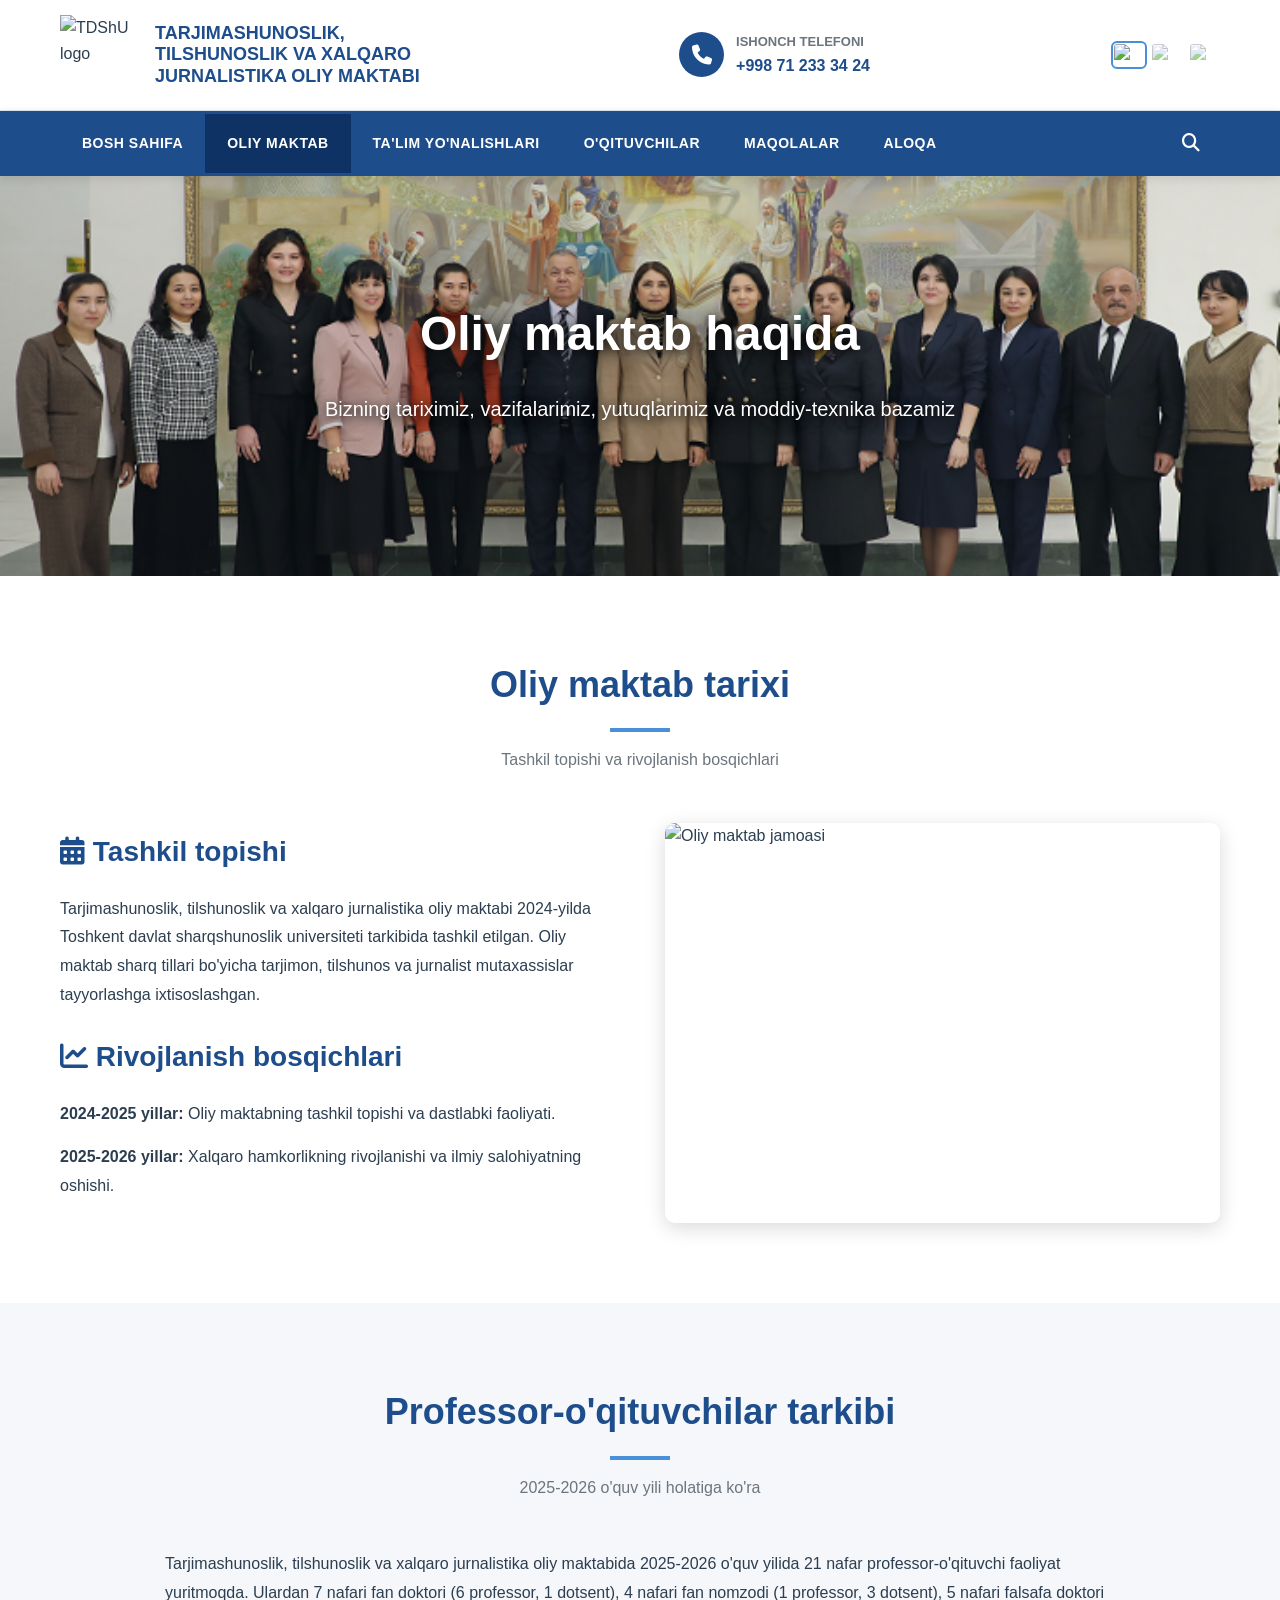
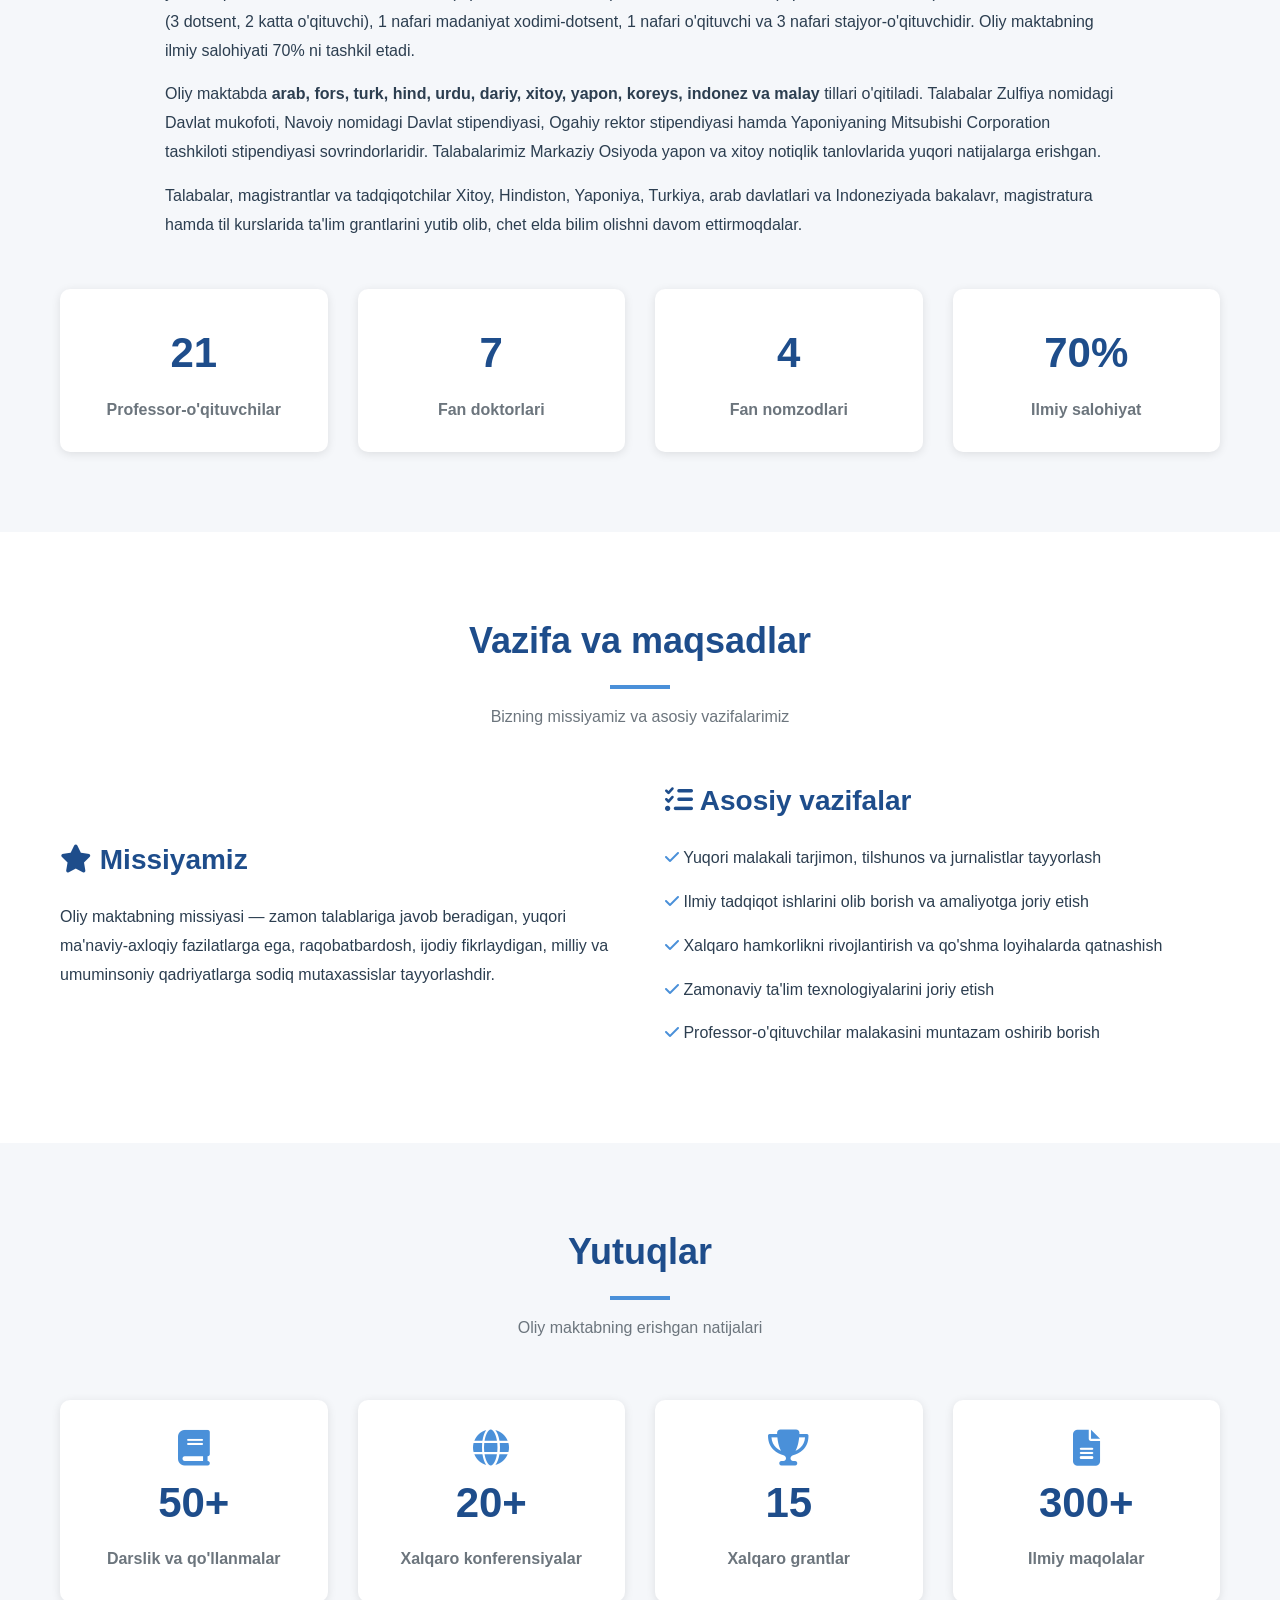
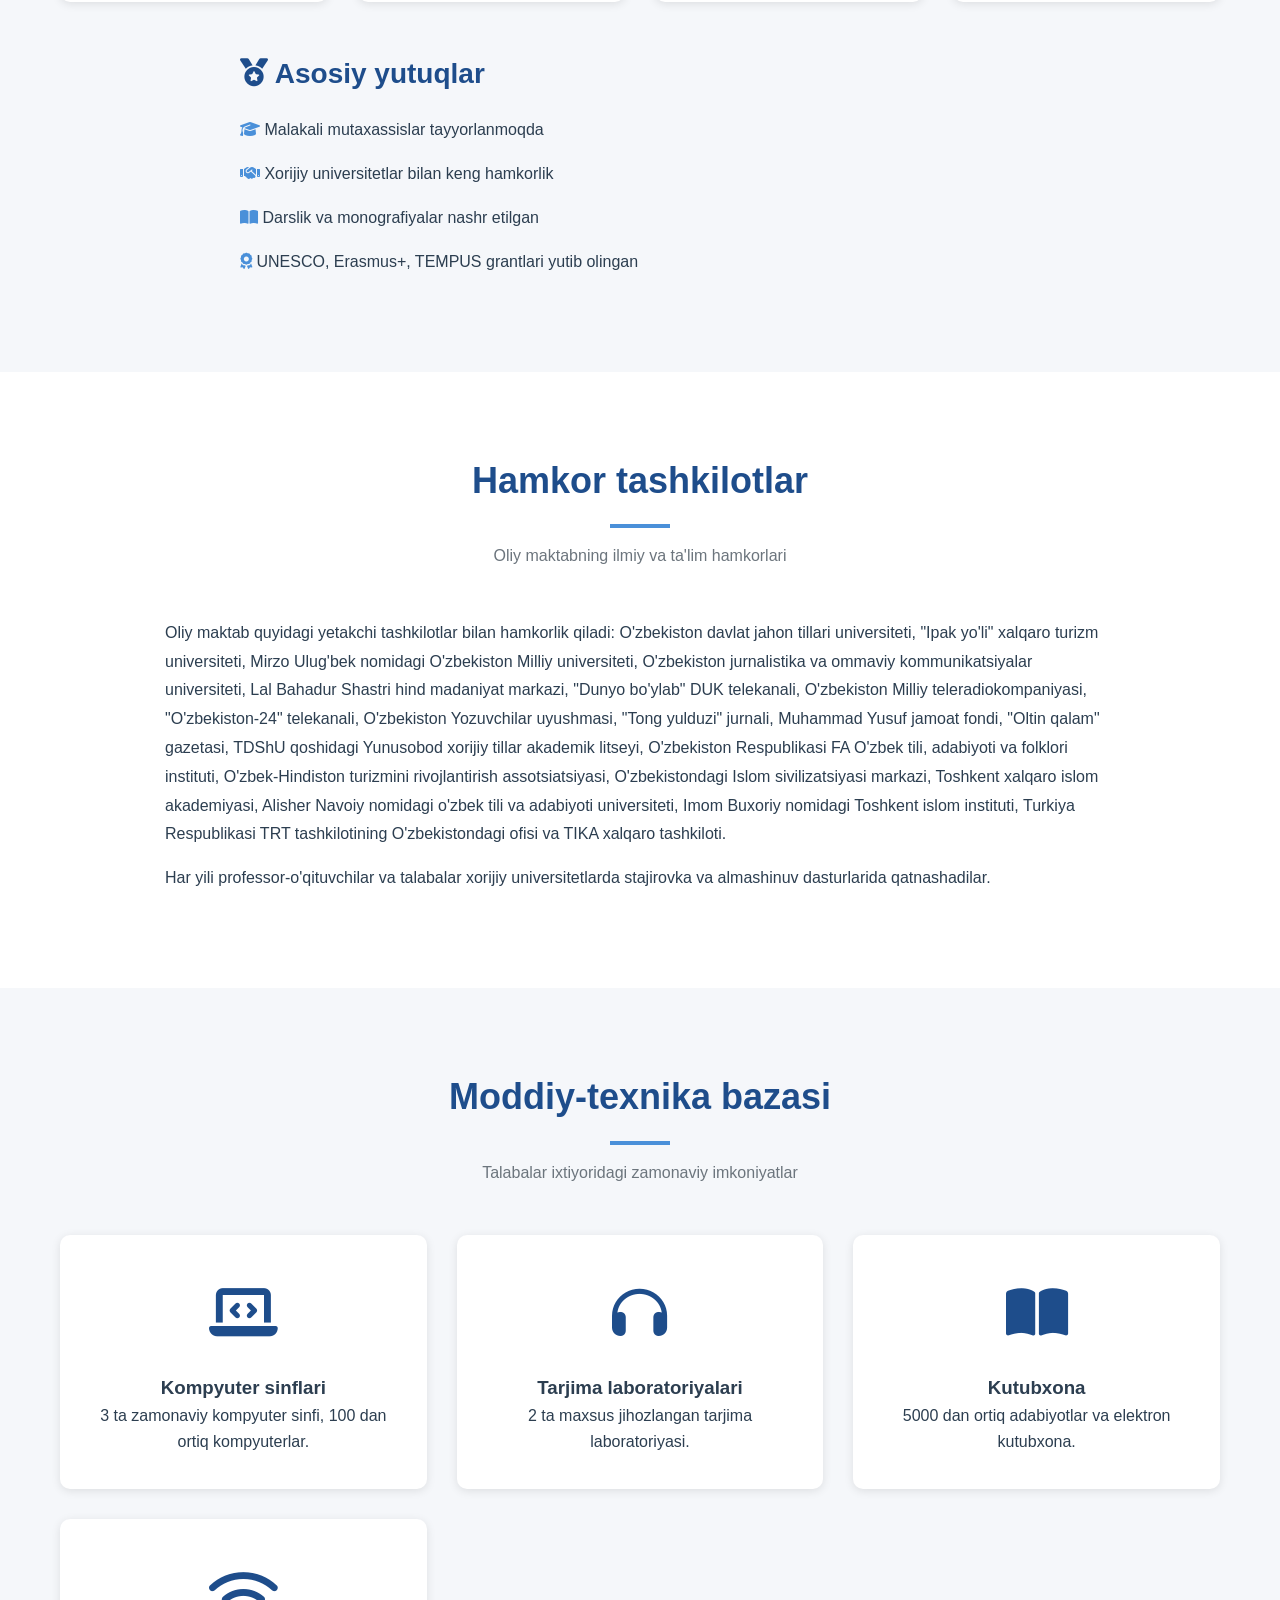
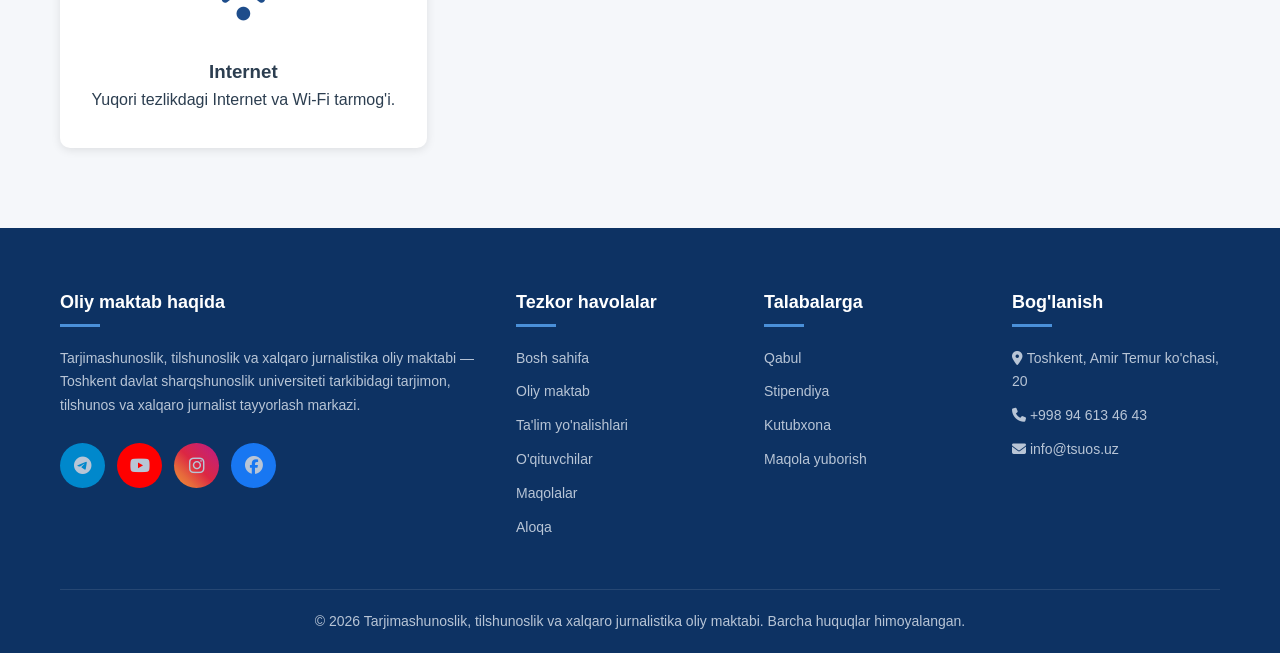
==== about.html @ 2df1a863 "txt.png" ====
<!DOCTYPE html>
<html lang="uz">
<head>
    <meta charset="UTF-8">
    <meta name="viewport" content="width=device-width, initial-scale=1.0">
    <title>Oliy maktab haqida - TDShU</title>
    <link rel="stylesheet" href="css/style.css">
    <link rel="stylesheet" href="https://cdnjs.cloudflare.com/ajax/libs/font-awesome/6.4.0/css/all.min.css">
</head>
<body>

    <!-- TOP BAR -->
    <div class="top-bar">
        <div class="container top-bar-content">
            <div class="logo-section">
                <img src="https://tsuos.uz/wp-content/uploads/2025/04/TDSHU-Recovered-5p.png" alt="TDShU logo" style="width: 80px; height: 80px; object-fit: contain;">
                <div class="logo-text">
                    Tarjimashunoslik, tilshunoslik va xalqaro jurnalistika oliy maktabi
                </div>
            </div>
            <div class="contact-info">
                <div class="phone-icon"><i class="fas fa-phone"></i></div>
                <div class="phone-details">
                    <h4>ISHONCH TELEFONI</h4>
                    <p>+998 71 233 34 24</p>
                </div>
            </div>
            <div class="language-flags">
                <img src="https://flagcdn.com/w40/uz.png" alt="O'zbek" class="flag">
                <img src="https://flagcdn.com/w40/ru.png" alt="Русский" class="flag">
                <img src="https://flagcdn.com/w40/gb.png" alt="English" class="flag">
            </div>
        </div>
    </div>

    <!-- NAVIGATION -->
    <nav class="main-nav">
        <div class="container nav-container">
            <ul class="nav-menu">
                <li><a href="index.html">BOSH SAHIFA</a></li>
                <li><a href="about.html" class="active">OLIY MAKTAB</a></li>
                <li><a href="faculties.html">TA'LIM YO'NALISHLARI</a></li>
                <li><a href="teachers.html">O'QITUVCHILAR</a></li>
                <li><a href="articles.html">MAQOLALAR</a></li>
                <li><a href="contact.html">ALOQA</a></li>
            </ul>
            <div class="search-icon"><i class="fas fa-search"></i></div>
        </div>
    </nav>

    <!-- PAGE HEADER -->
    <section class="hero" style="height: 400px;">
        <div class="hero-slide" style="background-image: url('images/background.jpg');">
            <div class="hero-content">
                <h1>Oliy maktab haqida</h1>
                <p>Bizning tariximiz, vazifalarimiz, yutuqlarimiz va moddiy-texnika bazamiz</p>
            </div>
        </div>
    </section>

    <!-- HISTORY -->
    <section class="section">
        <div class="container">
            <div class="section-title">
                <h2>Oliy maktab tarixi</h2>
                <p>Tashkil topishi va rivojlanish bosqichlari</p>
            </div>

            <div class="about-grid">
                <div class="about-text">
                    <h3><i class="fas fa-calendar-alt"></i> Tashkil topishi</h3>
                    <p>
                        Tarjimashunoslik, tilshunoslik va xalqaro jurnalistika oliy maktabi
                        2024-yilda Toshkent davlat sharqshunoslik universiteti tarkibida
                        tashkil etilgan. Oliy maktab sharq tillari bo'yicha tarjimon,
                        tilshunos va jurnalist mutaxassislar tayyorlashga ixtisoslashgan.
                    </p>
                    <h3 style="margin-top: 25px;"><i class="fas fa-chart-line"></i> Rivojlanish bosqichlari</h3>
                    <p><strong>2024-2025 yillar:</strong> Oliy maktabning tashkil topishi va dastlabki faoliyati.</p>
                    <p><strong>2025-2026 yillar:</strong> Xalqaro hamkorlikning rivojlanishi va ilmiy salohiyatning oshishi.</p>
                </div>
                <div class="about-image">
                    <img src="images/teachers/2Y4A9756.JPG" alt="Oliy maktab jamoasi">
                </div>
            </div>
        </div>
    </section>

    <!-- TEACHING STAFF INFO -->
    <section class="section about">
        <div class="container">
            <div class="section-title">
                <h2>Professor-o'qituvchilar tarkibi</h2>
                <p>2025-2026 o'quv yili holatiga ko'ra</p>
            </div>

            <div class="about-text" style="max-width: 950px; margin: 0 auto;">
                <p>
                    Tarjimashunoslik, tilshunoslik va xalqaro jurnalistika oliy maktabida
                    2025-2026 o'quv yilida 21 nafar professor-o'qituvchi faoliyat yuritmoqda.
                    Ulardan 7 nafari fan doktori (6 professor, 1 dotsent), 4 nafari fan
                    nomzodi (1 professor, 3 dotsent), 5 nafari falsafa doktori (3 dotsent,
                    2 katta o'qituvchi), 1 nafari madaniyat xodimi-dotsent, 1 nafari
                    o'qituvchi va 3 nafari stajyor-o'qituvchidir. Oliy maktabning ilmiy
                    salohiyati 70% ni tashkil etadi.
                </p>
                <p>
                    Oliy maktabda <strong>arab, fors, turk, hind, urdu, dariy, xitoy, yapon,
                    koreys, indonez va malay</strong> tillari o'qitiladi. Talabalar Zulfiya
                    nomidagi Davlat mukofoti, Navoiy nomidagi Davlat stipendiyasi, Ogahiy
                    rektor stipendiyasi hamda Yaponiyaning Mitsubishi Corporation tashkiloti
                    stipendiyasi sovrindorlaridir. Talabalarimiz Markaziy Osiyoda yapon va
                    xitoy notiqlik tanlovlarida yuqori natijalarga erishgan.
                </p>
                <p>
                    Talabalar, magistrantlar va tadqiqotchilar Xitoy, Hindiston, Yaponiya,
                    Turkiya, arab davlatlari va Indoneziyada bakalavr, magistratura hamda til
                    kurslarida ta'lim grantlarini yutib olib, chet elda bilim olishni davom
                    ettirmoqdalar.
                </p>
            </div>

            <div class="stats" style="margin-top: 50px;">
                <div class="stat-card">
                    <h3>21</h3>
                    <p>Professor-o'qituvchilar</p>
                </div>
                <div class="stat-card">
                    <h3>7</h3>
                    <p>Fan doktorlari</p>
                </div>
                <div class="stat-card">
                    <h3>4</h3>
                    <p>Fan nomzodlari</p>
                </div>
                <div class="stat-card">
                    <h3>70%</h3>
                    <p>Ilmiy salohiyat</p>
                </div>
            </div>
        </div>
    </section>

    <!-- MISSION -->
    <section class="section">
        <div class="container">
            <div class="section-title">
                <h2>Vazifa va maqsadlar</h2>
                <p>Bizning missiyamiz va asosiy vazifalarimiz</p>
            </div>

            <div class="about-grid">
                <div class="about-text">
                    <h3><i class="fas fa-star"></i> Missiyamiz</h3>
                    <p>
                        Oliy maktabning missiyasi — zamon talablariga javob beradigan, yuqori
                        ma'naviy-axloqiy fazilatlarga ega, raqobatbardosh, ijodiy fikrlaydigan,
                        milliy va umuminsoniy qadriyatlarga sodiq mutaxassislar tayyorlashdir.
                    </p>
                </div>
                <div class="about-text">
                    <h3><i class="fas fa-tasks"></i> Asosiy vazifalar</h3>
                    <p><i class="fas fa-check" style="color: var(--accent-blue);"></i> Yuqori malakali tarjimon, tilshunos va jurnalistlar tayyorlash</p>
                    <p><i class="fas fa-check" style="color: var(--accent-blue);"></i> Ilmiy tadqiqot ishlarini olib borish va amaliyotga joriy etish</p>
                    <p><i class="fas fa-check" style="color: var(--accent-blue);"></i> Xalqaro hamkorlikni rivojlantirish va qo'shma loyihalarda qatnashish</p>
                    <p><i class="fas fa-check" style="color: var(--accent-blue);"></i> Zamonaviy ta'lim texnologiyalarini joriy etish</p>
                    <p><i class="fas fa-check" style="color: var(--accent-blue);"></i> Professor-o'qituvchilar malakasini muntazam oshirib borish</p>
                </div>
            </div>
        </div>
    </section>

    <!-- ACHIEVEMENTS -->
    <section class="section about">
        <div class="container">
            <div class="section-title">
                <h2>Yutuqlar</h2>
                <p>Oliy maktabning erishgan natijalari</p>
            </div>

            <div class="stats">
                <div class="stat-card">
                    <i class="fas fa-book" style="font-size: 36px; color: var(--accent-blue);"></i>
                    <h3>50+</h3>
                    <p>Darslik va qo'llanmalar</p>
                </div>
                <div class="stat-card">
                    <i class="fas fa-globe" style="font-size: 36px; color: var(--accent-blue);"></i>
                    <h3>20+</h3>
                    <p>Xalqaro konferensiyalar</p>
                </div>
                <div class="stat-card">
                    <i class="fas fa-trophy" style="font-size: 36px; color: var(--accent-blue);"></i>
                    <h3>15</h3>
                    <p>Xalqaro grantlar</p>
                </div>
                <div class="stat-card">
                    <i class="fas fa-file-alt" style="font-size: 36px; color: var(--accent-blue);"></i>
                    <h3>300+</h3>
                    <p>Ilmiy maqolalar</p>
                </div>
            </div>

            <div class="about-text" style="max-width: 800px; margin: 50px auto 0;">
                <h3><i class="fas fa-medal"></i> Asosiy yutuqlar</h3>
                <p><i class="fas fa-graduation-cap" style="color: var(--accent-blue);"></i> Malakali mutaxassislar tayyorlanmoqda</p>
                <p><i class="fas fa-handshake" style="color: var(--accent-blue);"></i> Xorijiy universitetlar bilan keng hamkorlik</p>
                <p><i class="fas fa-book-open" style="color: var(--accent-blue);"></i> Darslik va monografiyalar nashr etilgan</p>
                <p><i class="fas fa-award" style="color: var(--accent-blue);"></i> UNESCO, Erasmus+, TEMPUS grantlari yutib olingan</p>
            </div>
        </div>
    </section>

    <!-- PARTNERS -->
    <section class="section">
        <div class="container">
            <div class="section-title">
                <h2>Hamkor tashkilotlar</h2>
                <p>Oliy maktabning ilmiy va ta'lim hamkorlari</p>
            </div>

            <div class="about-text" style="max-width: 950px; margin: 0 auto;">
                <p>
                    Oliy maktab quyidagi yetakchi tashkilotlar bilan hamkorlik qiladi:
                    O'zbekiston davlat jahon tillari universiteti, "Ipak yo'li" xalqaro
                    turizm universiteti, Mirzo Ulug'bek nomidagi O'zbekiston Milliy
                    universiteti, O'zbekiston jurnalistika va ommaviy kommunikatsiyalar
                    universiteti, Lal Bahadur Shastri hind madaniyat markazi,
                    "Dunyo bo'ylab" DUK telekanali, O'zbekiston Milliy teleradiokompaniyasi,
                    "O'zbekiston-24" telekanali, O'zbekiston Yozuvchilar uyushmasi,
                    "Tong yulduzi" jurnali, Muhammad Yusuf jamoat fondi, "Oltin qalam"
                    gazetasi, TDShU qoshidagi Yunusobod xorijiy tillar akademik litseyi,
                    O'zbekiston Respublikasi FA O'zbek tili, adabiyoti va folklori instituti,
                    O'zbek-Hindiston turizmini rivojlantirish assotsiatsiyasi, O'zbekistondagi
                    Islom sivilizatsiyasi markazi, Toshkent xalqaro islom akademiyasi, Alisher
                    Navoiy nomidagi o'zbek tili va adabiyoti universiteti, Imom Buxoriy
                    nomidagi Toshkent islom instituti, Turkiya Respublikasi TRT tashkilotining
                    O'zbekistondagi ofisi va TIKA xalqaro tashkiloti.
                </p>
                <p>
                    Har yili professor-o'qituvchilar va talabalar xorijiy universitetlarda
                    stajirovka va almashinuv dasturlarida qatnashadilar.
                </p>
            </div>
        </div>
    </section>

    <!-- MATERIAL BASE -->
    <section class="section about">
        <div class="container">
            <div class="section-title">
                <h2>Moddiy-texnika bazasi</h2>
                <p>Talabalar ixtiyoridagi zamonaviy imkoniyatlar</p>
            </div>

            <div class="faculties-grid">
                <div class="faculty-card" style="text-align: center; padding: 35px 25px;">
                    <div style="font-size: 55px; color: var(--primary-blue); margin-bottom: 15px;">
                        <i class="fas fa-laptop-code"></i>
                    </div>
                    <h3>Kompyuter sinflari</h3>
                    <p>3 ta zamonaviy kompyuter sinfi, 100 dan ortiq kompyuterlar.</p>
                </div>
                <div class="faculty-card" style="text-align: center; padding: 35px 25px;">
                    <div style="font-size: 55px; color: var(--primary-blue); margin-bottom: 15px;">
                        <i class="fas fa-headphones"></i>
                    </div>
                    <h3>Tarjima laboratoriyalari</h3>
                    <p>2 ta maxsus jihozlangan tarjima laboratoriyasi.</p>
                </div>
                <div class="faculty-card" style="text-align: center; padding: 35px 25px;">
                    <div style="font-size: 55px; color: var(--primary-blue); margin-bottom: 15px;">
                        <i class="fas fa-book-open"></i>
                    </div>
                    <h3>Kutubxona</h3>
                    <p>5000 dan ortiq adabiyotlar va elektron kutubxona.</p>
                </div>
                <div class="faculty-card" style="text-align: center; padding: 35px 25px;">
                    <div style="font-size: 55px; color: var(--primary-blue); margin-bottom: 15px;">
                        <i class="fas fa-wifi"></i>
                    </div>
                    <h3>Internet</h3>
                    <p>Yuqori tezlikdagi Internet va Wi-Fi tarmog'i.</p>
                </div>
            </div>
        </div>
    </section>

    <!-- FOOTER -->
    <footer>
        <div class="container">
            <div class="footer-grid">
                <div class="footer-section">
                    <h4>Oliy maktab haqida</h4>
                    <p>Tarjimashunoslik, tilshunoslik va xalqaro jurnalistika oliy maktabi — Toshkent davlat sharqshunoslik universiteti tarkibidagi tarjimon, tilshunos va xalqaro jurnalist tayyorlash markazi.</p>
                    <div class="social-links">
                        <a href="https://t.me/tsuos" class="social-link telegram" target="_blank"><i class="fab fa-telegram"></i></a>
                        <a href="https://www.youtube.com/@tsuosuz" class="social-link youtube" target="_blank"><i class="fab fa-youtube"></i></a>
                        <a href="#" class="social-link instagram" target="_blank"><i class="fab fa-instagram"></i></a>
                        <a href="#" class="social-link facebook" target="_blank"><i class="fab fa-facebook"></i></a>
                    </div>
                </div>
                <div class="footer-section">
                    <h4>Tezkor havolalar</h4>
                    <ul>
                        <li><a href="index.html">Bosh sahifa</a></li>
                        <li><a href="about.html">Oliy maktab</a></li>
                        <li><a href="faculties.html">Ta'lim yo'nalishlari</a></li>
                        <li><a href="teachers.html">O'qituvchilar</a></li>
                        <li><a href="articles.html">Maqolalar</a></li>
                        <li><a href="contact.html">Aloqa</a></li>
                    </ul>
                </div>
                <div class="footer-section">
                    <h4>Talabalarga</h4>
                    <ul>
                        <li><a href="#">Qabul</a></li>
                        <li><a href="#">Stipendiya</a></li>
                        <li><a href="#">Kutubxona</a></li>
                        <li><a href="submit-article.html">Maqola yuborish</a></li>
                    </ul>
                </div>
                <div class="footer-section">
                    <h4>Bog'lanish</h4>
                    <p><i class="fas fa-map-marker-alt"></i> Toshkent, Amir Temur ko'chasi, 20</p>
                    <p><i class="fas fa-phone"></i> +998 94 613 46 43</p>
                    <p><i class="fas fa-envelope"></i> info@tsuos.uz</p>
                </div>
            </div>
            <div class="footer-bottom">
                <p>&copy; 2026 Tarjimashunoslik, tilshunoslik va xalqaro jurnalistika oliy maktabi. Barcha huquqlar himoyalangan.</p>
            </div>
        </div>
    </footer>

    <script src="js/i18n.js"></script>
    <script src="js/db.js"></script>
    <script src="js/script.js"></script>
</body>
</html>
---- css/style.css ----
/* ============================================
   TDShU - Toshkent Davlat Sharqshunoslik Universiteti
   Asosiy stil fayli
   ============================================ */

* {
    margin: 0;
    padding: 0;
    box-sizing: border-box;
}

:root {
    --primary-blue: #1e4d8b;
    --dark-blue: #0d3263;
    --light-blue: #2d6cb8;
    --accent-blue: #4a90d9;
    --white: #ffffff;
    --light-gray: #f5f7fa;
    --gray: #e1e7ef;
    --dark-gray: #6c757d;
    --text-dark: #2c3e50;
    --text-light: #ffffff;
    --shadow: 0 2px 10px rgba(0, 0, 0, 0.1);
    --shadow-hover: 0 5px 20px rgba(0, 0, 0, 0.15);
}

body {
    font-family: 'Segoe UI', Tahoma, Geneva, Verdana, sans-serif;
    background-color: var(--white);
    color: var(--text-dark);
    line-height: 1.6;
}

a {
    text-decoration: none;
    color: inherit;
}

img {
    max-width: 100%;
    display: block;
}

ul {
    list-style: none;
}

.container {
    max-width: 1200px;
    margin: 0 auto;
    padding: 0 20px;
}

/* ===== TOP BAR ===== */
.top-bar {
    background-color: var(--white);
    padding: 15px 0;
    border-bottom: 1px solid var(--gray);
}

.top-bar-content {
    display: flex;
    justify-content: space-between;
    align-items: center;
    flex-wrap: wrap;
    gap: 20px;
}

.logo-section {
    display: flex;
    align-items: center;
    gap: 15px;
}

.logo-circle {
    width: 70px;
    height: 70px;
    border-radius: 50%;
    background: linear-gradient(135deg, var(--primary-blue), var(--accent-blue));
    display: flex;
    align-items: center;
    justify-content: center;
    color: white;
    font-size: 28px;
    font-weight: bold;
    box-shadow: var(--shadow);
}

.logo-text {
    font-size: 18px;
    font-weight: bold;
    color: var(--primary-blue);
    text-transform: uppercase;
    line-height: 1.2;
    max-width: 280px;
}

.contact-info {
    display: flex;
    align-items: center;
    gap: 12px;
}

.phone-icon {
    width: 45px;
    height: 45px;
    background-color: var(--primary-blue);
    color: white;
    border-radius: 50%;
    display: flex;
    align-items: center;
    justify-content: center;
    font-size: 20px;
}

.phone-details h4 {
    font-size: 13px;
    color: var(--dark-gray);
    font-weight: 600;
}

.phone-details p {
    font-size: 16px;
    font-weight: bold;
    color: var(--primary-blue);
}

.language-flags {
    display: flex;
    gap: 8px;
    align-items: center;
}

.flag {
    width: 30px;
    height: 22px;
    border-radius: 3px;
    cursor: pointer;
    object-fit: cover;
    transition: transform 0.2s;
}

.flag:hover {
    transform: scale(1.1);
}

/* ===== NAVIGATION ===== */
.main-nav {
    background-color: var(--primary-blue);
    box-shadow: var(--shadow);
    position: sticky;
    top: 0;
    z-index: 100;
}

.nav-container {
    display: flex;
    justify-content: space-between;
    align-items: center;
}

.nav-menu {
    display: flex;
    align-items: center;
}

.nav-menu li {
    position: relative;
}

.nav-menu a {
    display: block;
    padding: 18px 22px;
    color: white;
    font-weight: 600;
    font-size: 14px;
    text-transform: uppercase;
    letter-spacing: 0.5px;
    transition: background-color 0.3s;
}

.nav-menu a:hover,
.nav-menu a.active {
    background-color: var(--dark-blue);
}

.search-icon {
    color: white;
    padding: 18px 20px;
    cursor: pointer;
    font-size: 18px;
}

/* ===== HERO SLIDER ===== */
.hero {
    position: relative;
    height: 600px;
    overflow: hidden;
    background: linear-gradient(135deg, var(--primary-blue), var(--dark-blue));
}

.hero-slide {
    position: absolute;
    top: 0;
    left: 0;
    width: 100%;
    height: 100%;
    background-size: cover;
    background-position: center;
    display: flex;
    align-items: center;
    justify-content: center;
}

.hero-slide::before {
    content: '';
    position: absolute;
    top: 0;
    left: 0;
    width: 100%;
    height: 100%;
    background: linear-gradient(135deg, rgba(13, 50, 99, 0.08), rgba(30, 77, 139, 0.06));
}

.hero-content {
    position: relative;
    z-index: 2;
    text-align: center;
    color: white;
    max-width: 800px;
    padding: 0 20px;
}

.hero-content h1 {
    font-size: 48px;
    margin-bottom: 20px;
    text-shadow: 0 2px 12px rgba(0, 0, 0, 0.85), 0 0 30px rgba(0, 0, 0, 0.6);
    animation: fadeInUp 1s ease;
}

.hero-content p {
    font-size: 20px;
    margin-bottom: 30px;
    text-shadow: 0 2px 10px rgba(0, 0, 0, 0.85), 0 0 20px rgba(0, 0, 0, 0.6);
    animation: fadeInUp 1.2s ease;
}

.btn {
    display: inline-block;
    padding: 14px 32px;
    background-color: var(--accent-blue);
    color: white;
    border-radius: 5px;
    font-weight: 600;
    text-transform: uppercase;
    letter-spacing: 1px;
    transition: all 0.3s;
    border: 2px solid var(--accent-blue);
    cursor: pointer;
}

.btn:hover {
    background-color: transparent;
    border-color: white;
}

.btn-white {
    background-color: white;
    color: var(--primary-blue);
    border-color: white;
}

.btn-white:hover {
    background-color: transparent;
    color: white;
}

.slider-controls {
    position: absolute;
    top: 50%;
    width: 100%;
    display: flex;
    justify-content: space-between;
    padding: 0 30px;
    transform: translateY(-50%);
    z-index: 3;
}

.slider-btn {
    background-color: rgba(255, 255, 255, 0.2);
    color: white;
    width: 50px;
    height: 50px;
    border-radius: 50%;
    border: none;
    cursor: pointer;
    font-size: 24px;
    transition: background-color 0.3s;
}

.slider-btn:hover {
    background-color: rgba(255, 255, 255, 0.4);
}

/* ===== SECTIONS ===== */
.section {
    padding: 80px 0;
}

.section-title {
    text-align: center;
    margin-bottom: 50px;
}

.section-title h2 {
    font-size: 36px;
    color: var(--primary-blue);
    margin-bottom: 15px;
    position: relative;
    display: inline-block;
}

.section-title h2::after {
    content: '';
    display: block;
    width: 60px;
    height: 4px;
    background-color: var(--accent-blue);
    margin: 15px auto 0;
}

.section-title p {
    color: var(--dark-gray);
    font-size: 16px;
}

/* ===== ABOUT SECTION ===== */
.about {
    background-color: var(--light-gray);
}

.about-grid {
    display: grid;
    grid-template-columns: 1fr 1fr;
    gap: 50px;
    align-items: center;
}

.about-text h3 {
    color: var(--primary-blue);
    font-size: 28px;
    margin-bottom: 20px;
}

.about-text p {
    margin-bottom: 15px;
    color: var(--text-dark);
    font-size: 16px;
    line-height: 1.8;
}

.about-image {
    border-radius: 10px;
    overflow: hidden;
    box-shadow: var(--shadow-hover);
}

.about-image img {
    width: 100%;
    height: 400px;
    object-fit: cover;
    transition: transform 0.5s;
}

.about-image:hover img {
    transform: scale(1.05);
}

.stats {
    display: grid;
    grid-template-columns: repeat(4, 1fr);
    gap: 30px;
    margin-top: 60px;
}

.stat-card {
    text-align: center;
    padding: 30px 20px;
    background: white;
    border-radius: 10px;
    box-shadow: var(--shadow);
    transition: transform 0.3s;
}

.stat-card:hover {
    transform: translateY(-5px);
}

.stat-card h3 {
    font-size: 42px;
    color: var(--primary-blue);
    margin-bottom: 10px;
}

.stat-card p {
    color: var(--dark-gray);
    font-weight: 600;
}

/* ===== FACULTIES ===== */
.faculties-grid {
    display: grid;
    grid-template-columns: repeat(3, 1fr);
    gap: 30px;
}

.faculty-card {
    background: white;
    border-radius: 10px;
    overflow: hidden;
    box-shadow: var(--shadow);
    transition: all 0.3s;
}

.faculty-card:hover {
    transform: translateY(-10px);
    box-shadow: var(--shadow-hover);
}

.faculty-image {
    height: 200px;
    overflow: hidden;
}

.faculty-image img {
    width: 100%;
    height: 100%;
    object-fit: cover;
    transition: transform 0.5s;
}

.faculty-card:hover .faculty-image img {
    transform: scale(1.1);
}

.faculty-content {
    padding: 25px;
}

.faculty-content h3 {
    color: var(--primary-blue);
    font-size: 20px;
    margin-bottom: 12px;
}

.faculty-content p {
    color: var(--dark-gray);
    margin-bottom: 15px;
    font-size: 14px;
}

.faculty-link {
    color: var(--accent-blue);
    font-weight: 600;
    font-size: 14px;
}

.faculty-link:hover {
    color: var(--primary-blue);
}

/* ===== GALLERY ===== */
.gallery {
    background-color: var(--light-gray);
}

.gallery-grid {
    display: grid;
    grid-template-columns: repeat(4, 1fr);
    gap: 15px;
}

.gallery-item {
    height: 220px;
    border-radius: 8px;
    overflow: hidden;
    cursor: pointer;
    position: relative;
}

.gallery-item img {
    width: 100%;
    height: 100%;
    object-fit: cover;
    transition: transform 0.5s;
}

.gallery-item::after {
    content: '';
    position: absolute;
    inset: 0;
    background: rgba(30, 77, 139, 0);
    transition: background 0.3s;
}

.gallery-item:hover::after {
    background: rgba(30, 77, 139, 0.3);
}

.gallery-item:hover img {
    transform: scale(1.1);
}

.gallery-item.large {
    grid-column: span 2;
    grid-row: span 2;
    height: 455px;
}

/* ===== ARTICLES ===== */
.articles-grid {
    display: grid;
    grid-template-columns: repeat(3, 1fr);
    gap: 30px;
}

.article-card {
    background: white;
    border-radius: 10px;
    overflow: hidden;
    box-shadow: var(--shadow);
    transition: all 0.3s;
    display: flex;
    flex-direction: column;
}

.article-card:hover {
    transform: translateY(-5px);
    box-shadow: var(--shadow-hover);
}

.article-header {
    padding: 20px;
    background: linear-gradient(135deg, var(--primary-blue), var(--light-blue));
    color: white;
    display: flex;
    gap: 15px;
    align-items: center;
}

.teacher-photo {
    width: 60px;
    height: 60px;
    border-radius: 50%;
    background: white;
    overflow: hidden;
    flex-shrink: 0;
    border: 3px solid white;
}

.teacher-photo img {
    width: 100%;
    height: 100%;
    object-fit: cover;
}

.teacher-info h4 {
    font-size: 16px;
    margin-bottom: 4px;
}

.teacher-info span {
    font-size: 13px;
    opacity: 0.9;
    display: block;
}

.article-body {
    padding: 25px;
    flex: 1;
    display: flex;
    flex-direction: column;
}

.article-body h3 {
    color: var(--primary-blue);
    font-size: 18px;
    margin-bottom: 12px;
    line-height: 1.4;
}

.article-body p {
    color: var(--dark-gray);
    font-size: 14px;
    margin-bottom: 15px;
    flex: 1;
}

.article-meta {
    display: flex;
    justify-content: space-between;
    align-items: center;
    padding-top: 15px;
    border-top: 1px solid var(--gray);
    font-size: 13px;
    color: var(--dark-gray);
}

.subject-badge {
    background: var(--light-gray);
    color: var(--primary-blue);
    padding: 4px 12px;
    border-radius: 20px;
    font-weight: 600;
    font-size: 12px;
}

/* ===== FORM ===== */
.form-container {
    max-width: 700px;
    margin: 0 auto;
    background: white;
    padding: 50px;
    border-radius: 10px;
    box-shadow: var(--shadow);
}

.form-group {
    margin-bottom: 20px;
}

.form-group label {
    display: block;
    margin-bottom: 8px;
    font-weight: 600;
    color: var(--text-dark);
}

.form-control {
    width: 100%;
    padding: 12px 15px;
    border: 1px solid var(--gray);
    border-radius: 5px;
    font-size: 15px;
    font-family: inherit;
    transition: border-color 0.3s;
}

.form-control:focus {
    outline: none;
    border-color: var(--accent-blue);
}

textarea.form-control {
    resize: vertical;
    min-height: 120px;
}

.form-row {
    display: grid;
    grid-template-columns: 1fr 1fr;
    gap: 20px;
}

.btn-submit {
    width: 100%;
    padding: 15px;
    background: var(--primary-blue);
    color: white;
    border: none;
    border-radius: 5px;
    font-size: 16px;
    font-weight: 600;
    cursor: pointer;
    text-transform: uppercase;
    transition: background-color 0.3s;
}

.btn-submit:hover {
    background-color: var(--dark-blue);
}

.notice {
    background: #fff3cd;
    border-left: 4px solid #ffc107;
    padding: 15px 20px;
    margin-bottom: 30px;
    border-radius: 5px;
    color: #856404;
}

/* ===== CONTACT ===== */
.contact-grid {
    display: grid;
    grid-template-columns: 1fr 1fr;
    gap: 40px;
    margin-bottom: 50px;
}

.contact-info-card {
    background: white;
    padding: 40px;
    border-radius: 10px;
    box-shadow: var(--shadow);
}

.contact-info-card h3 {
    color: var(--primary-blue);
    margin-bottom: 25px;
    font-size: 24px;
}

.contact-item {
    display: flex;
    gap: 15px;
    margin-bottom: 20px;
    align-items: start;
}

.contact-icon {
    width: 45px;
    height: 45px;
    background: var(--primary-blue);
    color: white;
    border-radius: 50%;
    display: flex;
    align-items: center;
    justify-content: center;
    font-size: 20px;
    flex-shrink: 0;
}

.contact-item h4 {
    color: var(--text-dark);
    margin-bottom: 5px;
}

.contact-item p {
    color: var(--dark-gray);
    font-size: 14px;
}

.social-links {
    display: flex;
    gap: 12px;
    margin-top: 25px;
}

.social-link {
    width: 45px;
    height: 45px;
    background: var(--primary-blue);
    color: white;
    border-radius: 50%;
    display: flex;
    align-items: center;
    justify-content: center;
    font-size: 18px;
    transition: all 0.3s;
}

.social-link:hover {
    transform: translateY(-3px);
    background: var(--accent-blue);
}

.social-link.telegram { background: #0088cc; }
.social-link.youtube { background: #ff0000; }
.social-link.instagram { background: linear-gradient(45deg, #f09433, #e6683c, #dc2743, #cc2366, #bc1888); }
.social-link.facebook { background: #1877f2; }

.map-container {
    border-radius: 10px;
    overflow: hidden;
    box-shadow: var(--shadow);
    height: 100%;
    min-height: 450px;
}

.map-container iframe {
    width: 100%;
    height: 100%;
    border: none;
}

/* ===== NEWS PREVIEW ===== */
.news-preview {
    background-color: var(--light-gray);
}

.news-grid {
    display: grid;
    grid-template-columns: repeat(3, 1fr);
    gap: 30px;
}

.news-card {
    background: white;
    border-radius: 10px;
    overflow: hidden;
    box-shadow: var(--shadow);
    transition: transform 0.3s;
}

.news-card:hover {
    transform: translateY(-5px);
}

.news-image {
    height: 200px;
    overflow: hidden;
}

.news-image img {
    width: 100%;
    height: 100%;
    object-fit: cover;
}

.news-content {
    padding: 25px;
}

.news-date {
    color: var(--accent-blue);
    font-size: 13px;
    font-weight: 600;
    margin-bottom: 10px;
}

.news-content h3 {
    color: var(--primary-blue);
    margin-bottom: 12px;
    font-size: 18px;
    line-height: 1.4;
}

.news-content p {
    color: var(--dark-gray);
    font-size: 14px;
    margin-bottom: 15px;
}

/* ===== FOOTER ===== */
footer {
    background-color: var(--dark-blue);
    color: white;
    padding: 60px 0 0;
}

.footer-grid {
    display: grid;
    grid-template-columns: 2fr 1fr 1fr 1fr;
    gap: 40px;
    margin-bottom: 40px;
}

.footer-section h4 {
    font-size: 18px;
    margin-bottom: 20px;
    color: white;
    position: relative;
    padding-bottom: 10px;
}

.footer-section h4::after {
    content: '';
    position: absolute;
    bottom: 0;
    left: 0;
    width: 40px;
    height: 3px;
    background-color: var(--accent-blue);
}

.footer-section p,
.footer-section li {
    color: #b8c5d6;
    font-size: 14px;
    margin-bottom: 10px;
    line-height: 1.7;
}

.footer-section a {
    color: #b8c5d6;
    transition: color 0.3s;
}

.footer-section a:hover {
    color: var(--accent-blue);
}

.footer-bottom {
    border-top: 1px solid rgba(255, 255, 255, 0.1);
    padding: 20px 0;
    text-align: center;
    color: #b8c5d6;
    font-size: 14px;
}

/* ===== ARTICLE READ BUTTON & MODAL ===== */
.article-read-btn {
    margin-top: 15px;
    background: var(--primary-blue);
    color: white;
    border: none;
    padding: 11px 18px;
    border-radius: 6px;
    cursor: pointer;
    font-size: 14px;
    font-weight: 600;
    display: inline-flex;
    align-items: center;
    gap: 8px;
    transition: background 0.25s, transform 0.2s;
    align-self: flex-start;
}
.article-read-btn:hover {
    background: var(--dark-blue);
    transform: translateY(-2px);
}

.art-modal-overlay {
    display: none;
    position: fixed;
    inset: 0;
    background: rgba(0, 0, 0, 0.6);
    z-index: 1000;
    align-items: flex-start;
    justify-content: center;
    padding: 40px 20px;
    overflow-y: auto;
}
.art-modal-overlay.show { display: flex; }

.art-modal {
    background: white;
    border-radius: 14px;
    max-width: 880px;
    width: 100%;
    box-shadow: 0 25px 70px rgba(0, 0, 0, 0.35);
    animation: artModalIn 0.3s ease;
    overflow: hidden;
}
@keyframes artModalIn {
    from { opacity: 0; transform: translateY(30px); }
    to   { opacity: 1; transform: translateY(0); }
}

.art-modal-header {
    background: linear-gradient(135deg, var(--primary-blue), var(--light-blue));
    color: white;
    padding: 25px 30px;
    display: flex;
    justify-content: space-between;
    align-items: center;
    gap: 20px;
}
.art-modal-author {
    display: flex;
    align-items: center;
    gap: 18px;
}
.art-modal-photo {
    width: 70px;
    height: 70px;
    border-radius: 50%;
    overflow: hidden;
    background: rgba(255, 255, 255, 0.2);
    color: white;
    display: flex;
    align-items: center;
    justify-content: center;
    font-size: 30px;
    flex-shrink: 0;
    border: 3px solid white;
}
.art-modal-photo img {
    width: 100%;
    height: 100%;
    object-fit: cover;
}
.art-modal-author h3 {
    font-size: 18px;
    color: white;
    margin: 0 0 4px;
}
.art-modal-author p {
    font-size: 14px;
    color: rgba(255, 255, 255, 0.85);
    margin: 0;
}

.art-modal-close {
    background: rgba(255, 255, 255, 0.15);
    color: white;
    border: 1px solid rgba(255, 255, 255, 0.35);
    width: 38px;
    height: 38px;
    border-radius: 50%;
    cursor: pointer;
    font-size: 16px;
    display: flex;
    align-items: center;
    justify-content: center;
    transition: background 0.2s;
    flex-shrink: 0;
}
.art-modal-close:hover { background: rgba(255, 255, 255, 0.3); }

.art-modal-body {
    padding: 30px 35px 35px;
}
.art-modal-body h1 {
    color: var(--primary-blue);
    font-size: 28px;
    margin-bottom: 18px;
    line-height: 1.3;
}

.art-modal-meta {
    display: flex;
    gap: 12px;
    flex-wrap: wrap;
    padding-bottom: 22px;
    border-bottom: 1px solid var(--gray);
    margin-bottom: 25px;
    font-size: 13px;
    color: var(--dark-gray);
    align-items: center;
}
.art-modal-meta span {
    display: inline-flex;
    align-items: center;
    gap: 6px;
}
.art-modal-meta .subject-badge {
    background: var(--light-gray);
    color: var(--primary-blue);
    padding: 5px 12px;
    border-radius: 20px;
    font-weight: 600;
    font-size: 12px;
}

.art-section-label {
    font-weight: 700;
    color: var(--text-dark);
    font-size: 13px;
    text-transform: uppercase;
    letter-spacing: 0.6px;
    margin-bottom: 10px;
    padding-left: 12px;
    border-left: 4px solid var(--accent-blue);
}

.art-modal-description {
    margin-bottom: 25px;
    color: var(--text-dark);
}
.art-modal-description p {
    font-size: 16px;
    line-height: 1.7;
    font-style: italic;
    color: var(--dark-gray);
}

.art-modal-content {
    margin-bottom: 25px;
}
.art-content-text {
    font-size: 16px;
    line-height: 1.8;
    color: var(--text-dark);
    text-align: justify;
}

.art-attachment-btn {
    display: inline-flex;
    align-items: center;
    gap: 10px;
    background: var(--accent-blue);
    color: white !important;
    padding: 14px 22px;
    border-radius: 8px;
    font-weight: 600;
    font-size: 15px;
    text-decoration: none;
    margin-top: 15px;
    transition: background 0.25s, transform 0.2s;
}
.art-attachment-btn:hover {
    background: var(--primary-blue);
    transform: translateY(-2px);
}

@media (max-width: 768px) {
    .art-modal-header {
        flex-direction: column;
        text-align: center;
        padding: 20px;
    }
    .art-modal-body { padding: 22px 20px; }
    .art-modal-body h1 { font-size: 22px; }
    .art-modal-photo { width: 60px; height: 60px; font-size: 24px; }
}

/* ===== LANGUAGE FLAGS ===== */
.flag {
    transition: transform 0.2s, opacity 0.2s;
}

.flag.lang-active {
    outline: 2px solid var(--accent-blue);
    outline-offset: 1px;
}

/* ===== ANIMATIONS ===== */
@keyframes fadeInUp {
    from {
        opacity: 0;
        transform: translateY(30px);
    }
    to {
        opacity: 1;
        transform: translateY(0);
    }
}

/* ===== RESPONSIVE ===== */
@media (max-width: 992px) {
    .about-grid,
    .contact-grid,
    .form-row {
        grid-template-columns: 1fr;
    }

    .faculties-grid,
    .news-grid,
    .articles-grid {
        grid-template-columns: repeat(2, 1fr);
    }

    .gallery-grid {
        grid-template-columns: repeat(3, 1fr);
    }

    .stats {
        grid-template-columns: repeat(2, 1fr);
    }

    .footer-grid {
        grid-template-columns: repeat(2, 1fr);
    }

    .hero-content h1 {
        font-size: 36px;
    }
}

@media (max-width: 768px) {
    .top-bar-content {
        flex-direction: column;
        text-align: center;
    }

    .nav-container {
        flex-direction: column;
    }

    .nav-menu {
        flex-wrap: wrap;
        justify-content: center;
    }

    .nav-menu a {
        padding: 14px 16px;
        font-size: 13px;
    }

    .faculties-grid,
    .news-grid,
    .articles-grid,
    .gallery-grid,
    .stats,
    .footer-grid {
        grid-template-columns: 1fr;
    }

    .gallery-item.large {
        grid-column: span 1;
        grid-row: span 1;
        height: 220px;
    }

    .hero {
        height: 450px;
    }

    .hero-content h1 {
        font-size: 28px;
    }

    .hero-content p {
        font-size: 16px;
    }

    .section {
        padding: 50px 0;
    }

    .section-title h2 {
        font-size: 28px;
    }

    .form-container {
        padding: 30px 20px;
    }
}
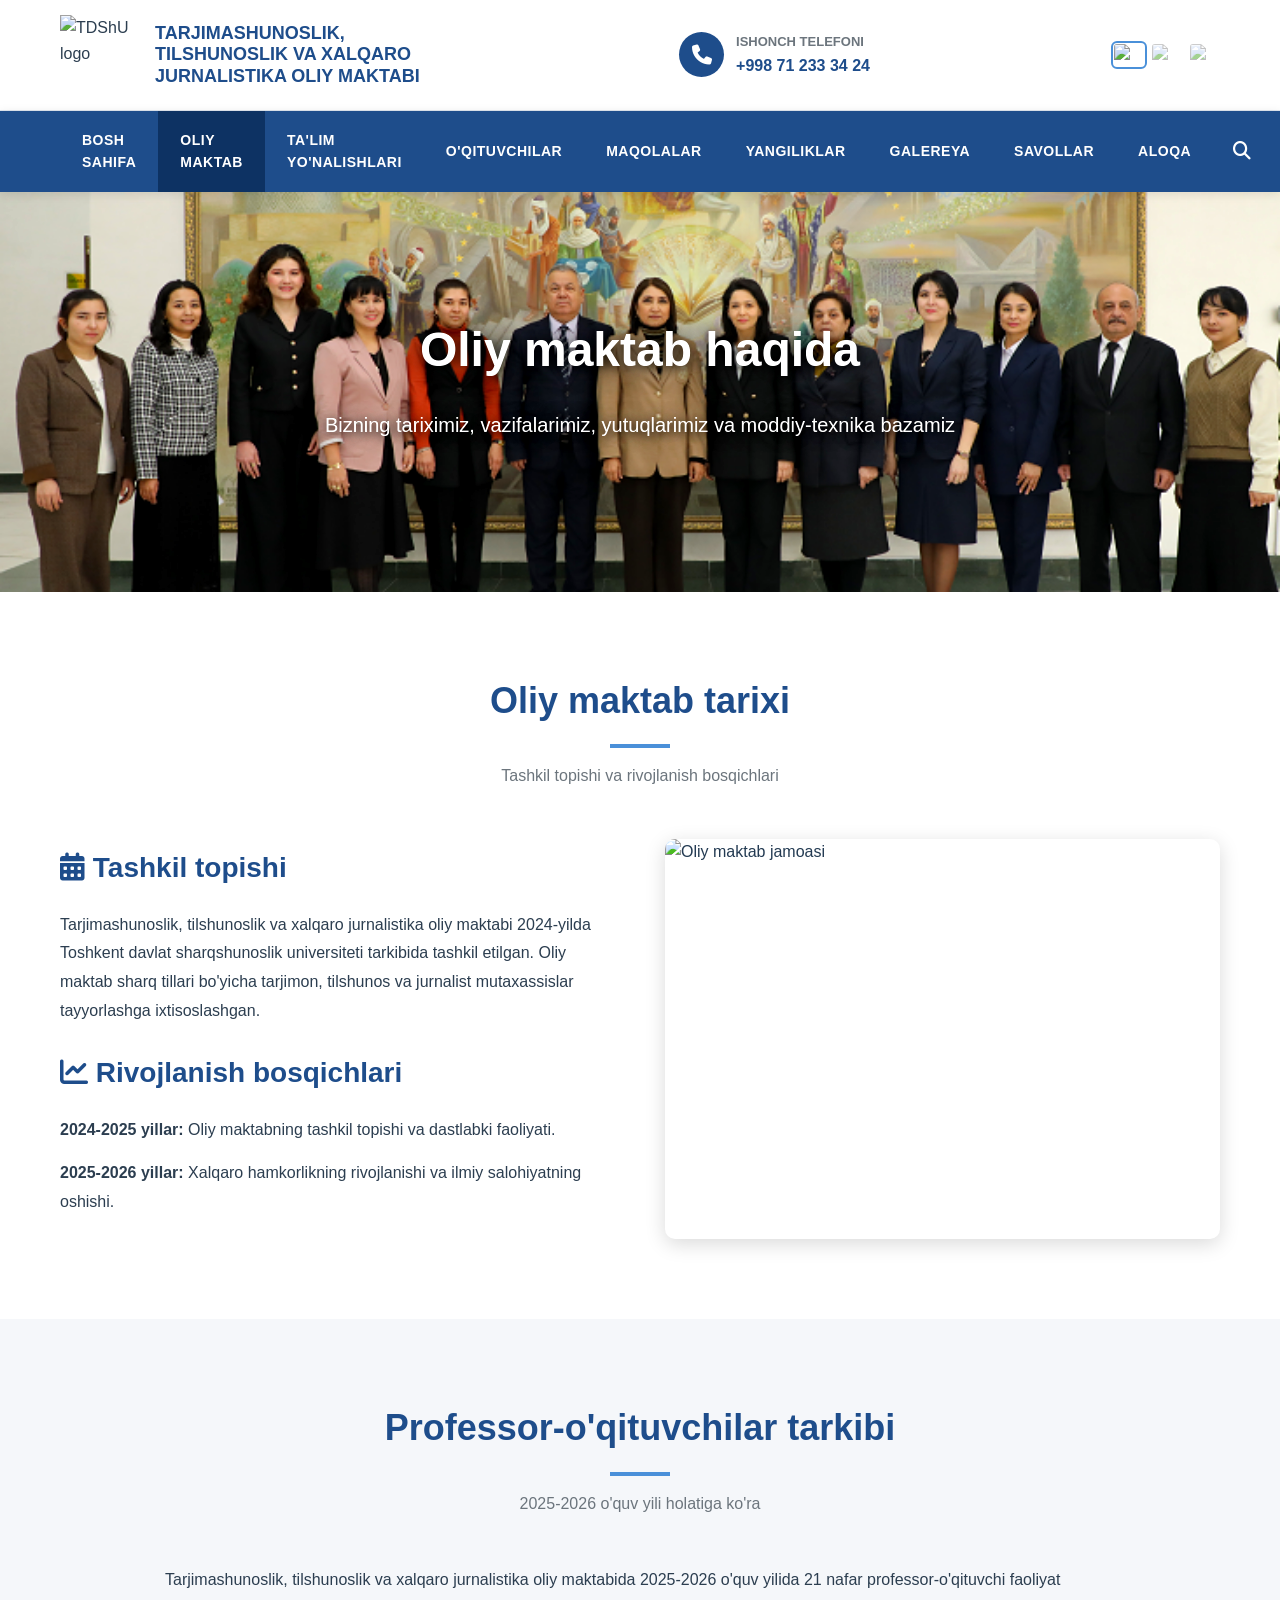
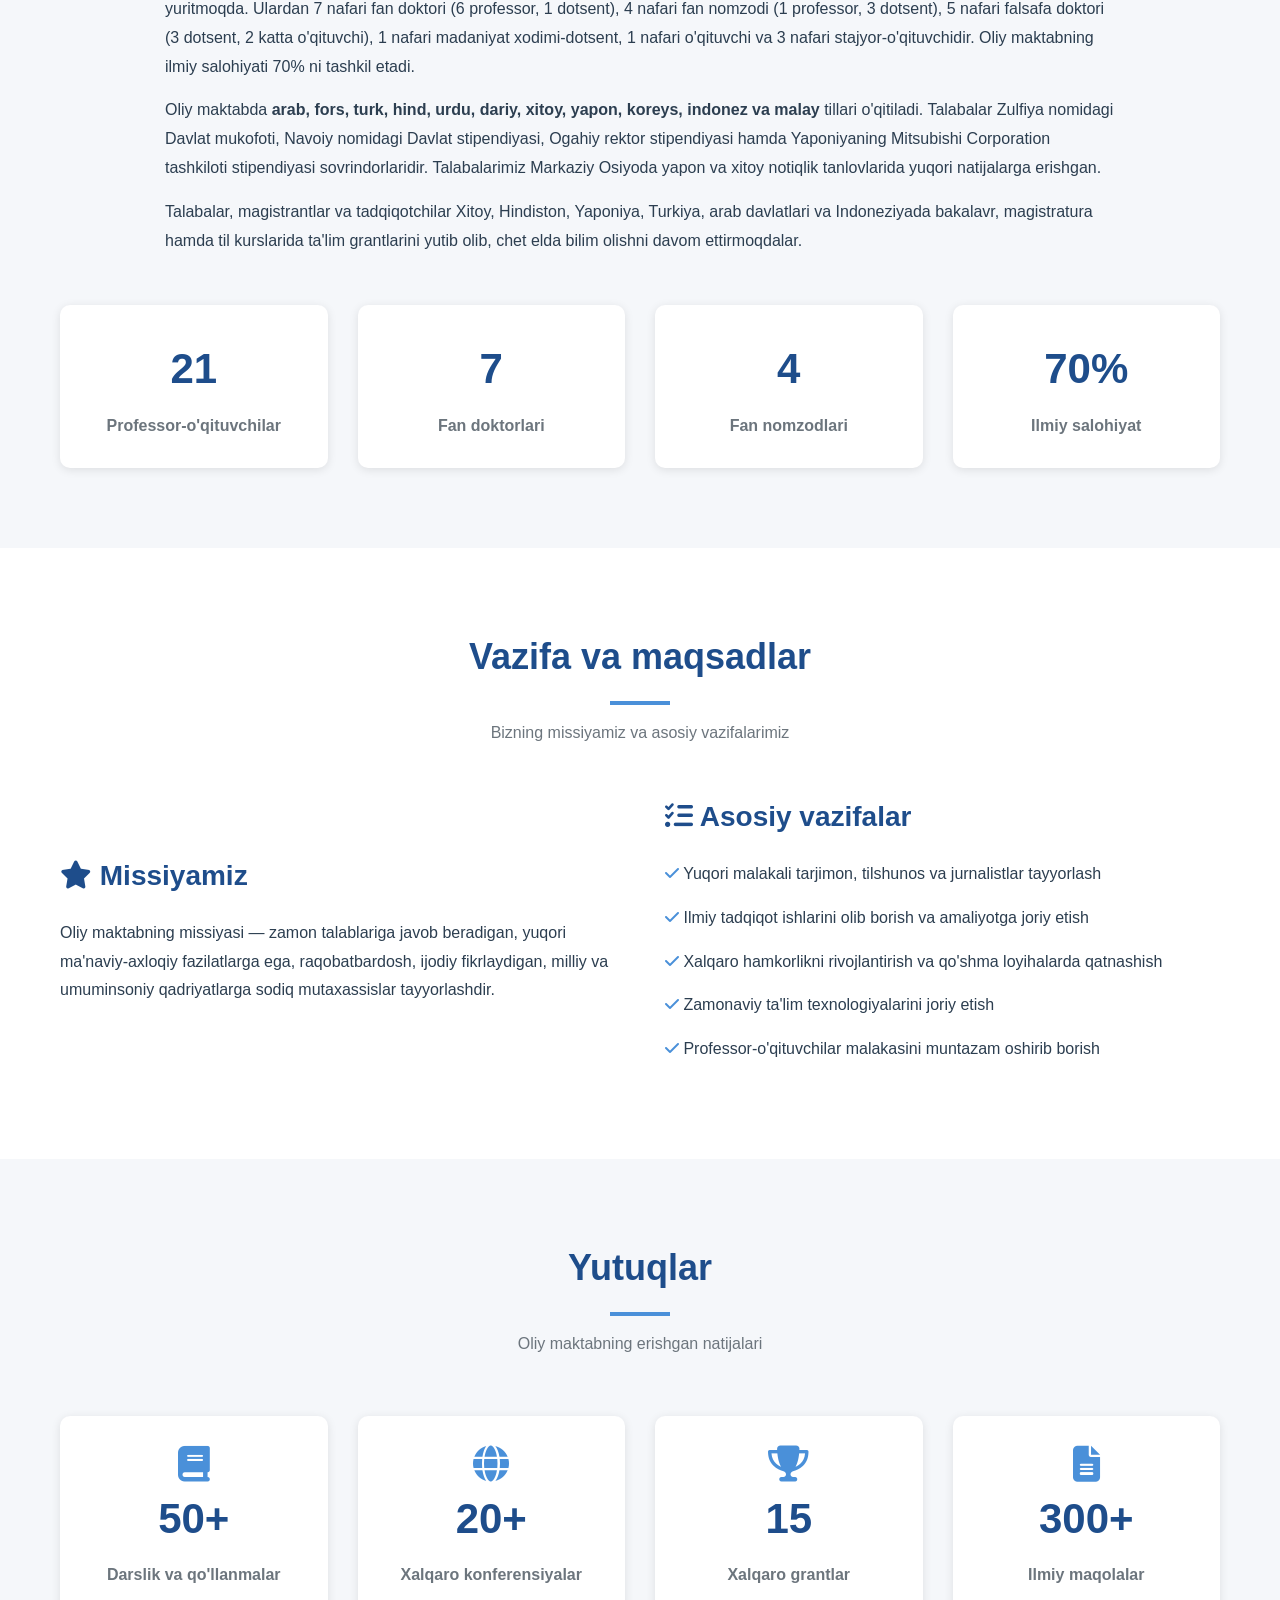
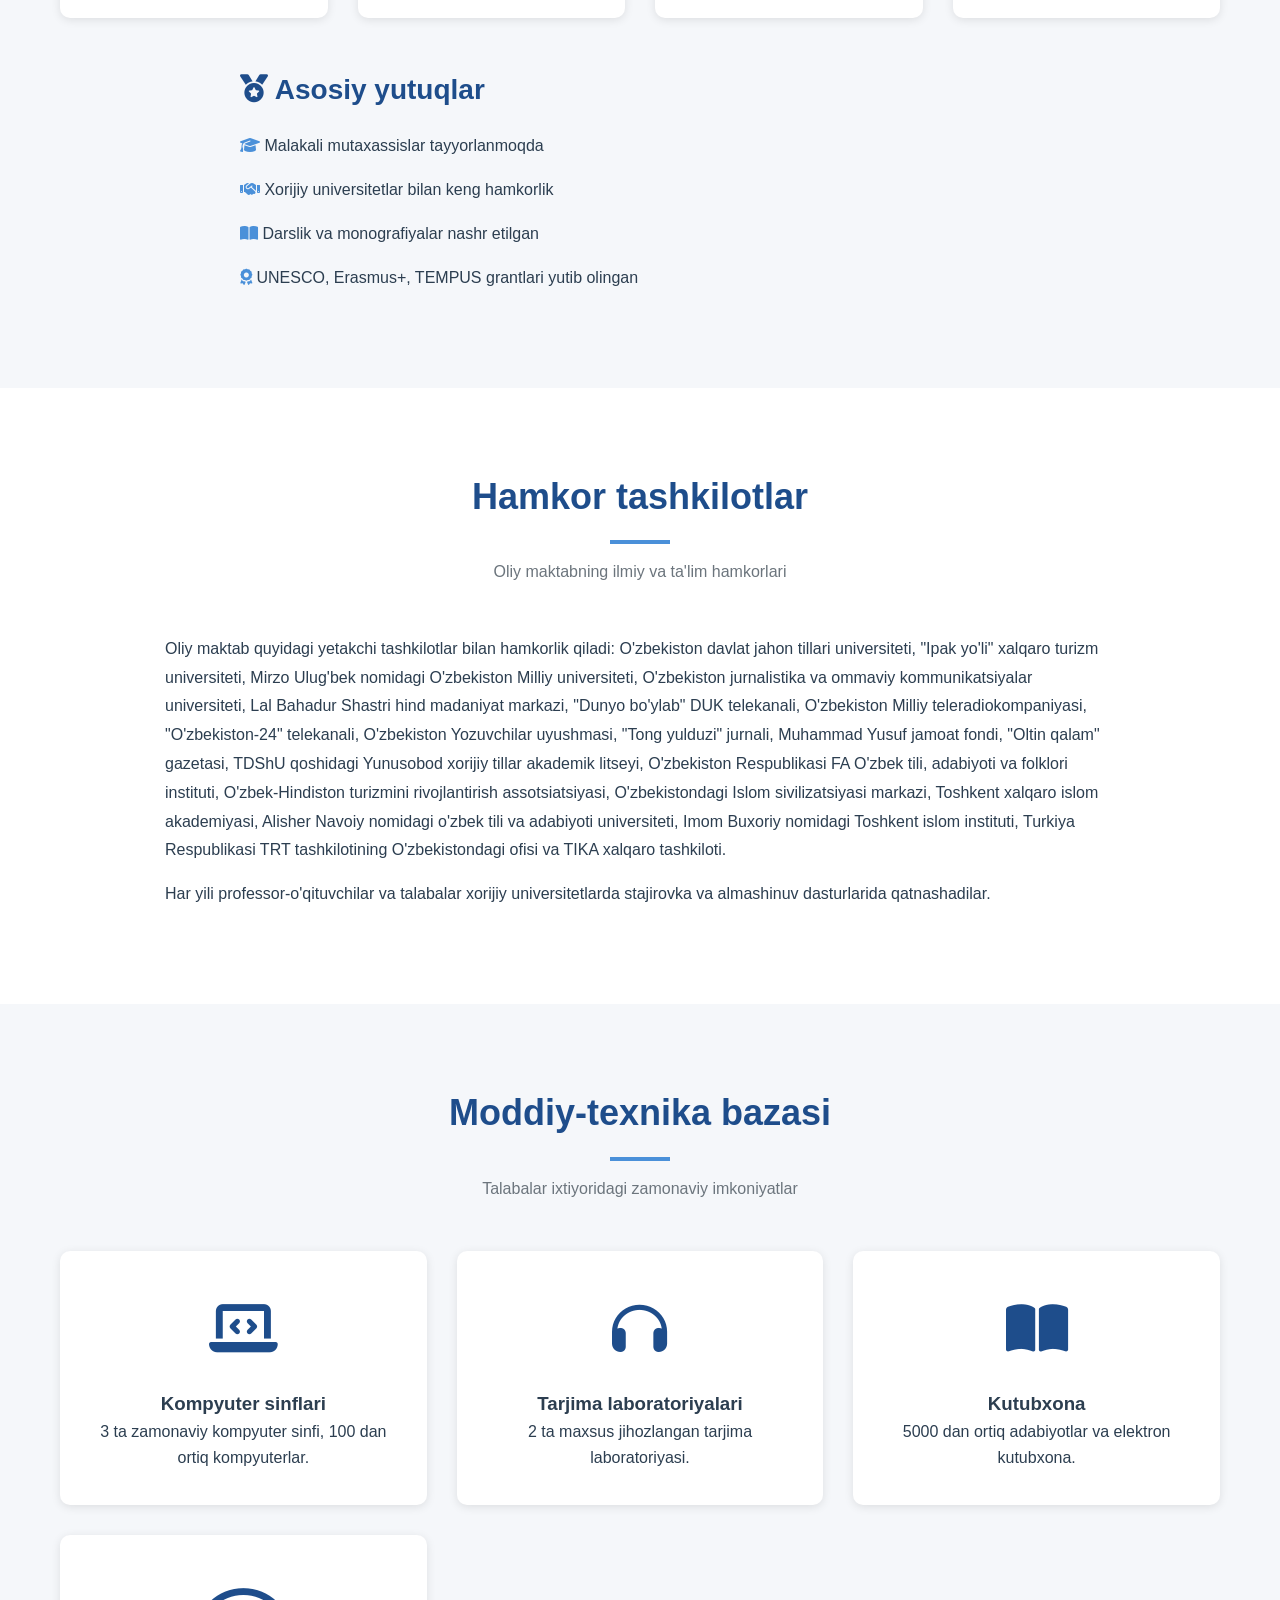
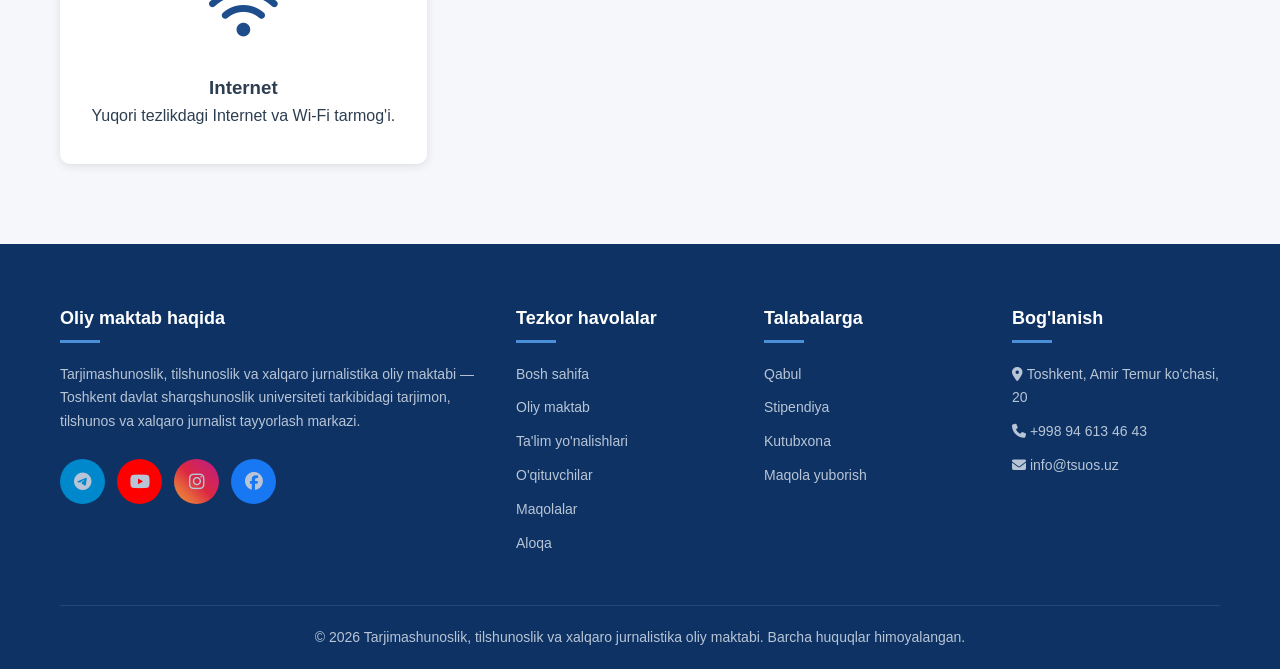
==== commit e16f3dca: "txt.png" ====
--- a/about.html
+++ b/about.html
@@ -42,6 +42,9 @@
                 <li><a href="faculties.html">TA'LIM YO'NALISHLARI</a></li>
                 <li><a href="teachers.html">O'QITUVCHILAR</a></li>
                 <li><a href="articles.html">MAQOLALAR</a></li>
+                <li><a href="news.html">YANGILIKLAR</a></li>
+                <li><a href="gallery.html">GALEREYA</a></li>
+                <li><a href="faq.html">SAVOLLAR</a></li>
                 <li><a href="contact.html">ALOQA</a></li>
             </ul>
             <div class="search-icon"><i class="fas fa-search"></i></div>
@@ -335,6 +338,7 @@
 
     <script src="js/i18n.js"></script>
     <script src="js/db.js"></script>
+    <script src="js/search.js"></script>
     <script src="js/script.js"></script>
 </body>
 </html>
--- a/css/style.css
+++ b/css/style.css
@@ -212,6 +212,10 @@
     justify-content: center;
 }
 
+.hero-slide {
+    filter: contrast(1.12) saturate(1.25);
+}
+
 .hero-slide::before {
     content: '';
     position: absolute;
@@ -219,7 +223,7 @@
     left: 0;
     width: 100%;
     height: 100%;
-    background: linear-gradient(135deg, rgba(13, 50, 99, 0.08), rgba(30, 77, 139, 0.06));
+    background: transparent;
 }
 
 .hero-content {
@@ -1115,6 +1119,172 @@
     outline-offset: 1px;
 }
 
+/* ===== SITE SEARCH MODAL ===== */
+.site-search-overlay {
+    display: none;
+    position: fixed;
+    inset: 0;
+    background: rgba(0, 0, 0, 0.6);
+    z-index: 1100;
+    padding: 70px 20px 20px;
+    align-items: flex-start;
+    justify-content: center;
+}
+.site-search-overlay.show { display: flex; }
+
+.site-search-box {
+    background: white;
+    border-radius: 14px;
+    max-width: 700px;
+    width: 100%;
+    box-shadow: 0 20px 60px rgba(0, 0, 0, 0.35);
+    overflow: hidden;
+    animation: searchIn 0.2s ease;
+}
+@keyframes searchIn {
+    from { opacity: 0; transform: translateY(-10px); }
+    to { opacity: 1; transform: translateY(0); }
+}
+
+.site-search-header {
+    display: flex;
+    align-items: center;
+    gap: 14px;
+    padding: 16px 22px;
+    border-bottom: 1px solid var(--gray);
+}
+.site-search-header > i {
+    color: var(--accent-blue);
+    font-size: 18px;
+}
+.site-search-header input {
+    flex: 1;
+    border: none;
+    outline: none;
+    font-size: 17px;
+    padding: 8px 0;
+    color: var(--text-dark);
+    font-family: inherit;
+    background: transparent;
+}
+
+.site-search-kbd, .site-search-results kbd {
+    background: var(--light-gray);
+    border: 1px solid var(--gray);
+    border-radius: 4px;
+    padding: 2px 8px;
+    font-size: 11px;
+    color: var(--dark-gray);
+    font-family: monospace;
+    font-weight: 600;
+}
+
+.site-search-results {
+    max-height: 60vh;
+    overflow-y: auto;
+}
+.search-results-count {
+    padding: 10px 22px;
+    font-size: 12px;
+    color: var(--dark-gray);
+    background: var(--light-gray);
+    text-transform: uppercase;
+    letter-spacing: 0.4px;
+    font-weight: 600;
+}
+
+.search-hint {
+    text-align: center;
+    padding: 50px 20px;
+    color: var(--dark-gray);
+}
+.search-hint i {
+    font-size: 42px;
+    color: var(--gray);
+    margin-bottom: 15px;
+    display: block;
+}
+.search-hint p {
+    margin-bottom: 6px;
+    font-size: 14px;
+}
+
+.search-result {
+    display: flex;
+    align-items: center;
+    gap: 14px;
+    padding: 14px 22px;
+    border-bottom: 1px solid var(--gray);
+    cursor: pointer;
+    transition: background 0.15s;
+    color: inherit;
+    text-decoration: none;
+}
+.search-result:hover {
+    background: var(--light-gray);
+}
+.search-result-icon {
+    width: 40px;
+    height: 40px;
+    border-radius: 50%;
+    background: var(--light-gray);
+    display: flex;
+    align-items: center;
+    justify-content: center;
+    color: var(--primary-blue);
+    flex-shrink: 0;
+    font-size: 16px;
+}
+.search-result-info {
+    flex: 1;
+    min-width: 0;
+}
+.search-result-title {
+    font-weight: 600;
+    color: var(--text-dark);
+    font-size: 15px;
+    margin-bottom: 2px;
+}
+.search-result-sub {
+    font-size: 13px;
+    color: var(--dark-gray);
+    white-space: nowrap;
+    overflow: hidden;
+    text-overflow: ellipsis;
+}
+.search-result-type {
+    background: var(--accent-blue);
+    color: white;
+    font-size: 11px;
+    padding: 3px 10px;
+    border-radius: 12px;
+    font-weight: 600;
+    text-transform: uppercase;
+    letter-spacing: 0.4px;
+    flex-shrink: 0;
+}
+
+/* ===== GLOBAL RASM TINIQLIGI ===== */
+/* Barcha mazmun rasmlariga kontrast va to'yintirish qo'llaniladi */
+.about-image img,
+.faculty-image img,
+.teacher-image img,
+.gallery-item img,
+.news-image img,
+.photo-card img,
+.article-card .teacher-photo img,
+.news-link-card .news-image img {
+    filter: contrast(1.08) saturate(1.18) brightness(1.02);
+    image-rendering: -webkit-optimize-contrast;
+}
+
+/* Logo va bayroqcha rasmlariga ta'sir qilmasin */
+.logo-section img,
+.flag,
+.author-photo img {
+    filter: none !important;
+}
+
 /* ===== ANIMATIONS ===== */
 @keyframes fadeInUp {
     from {
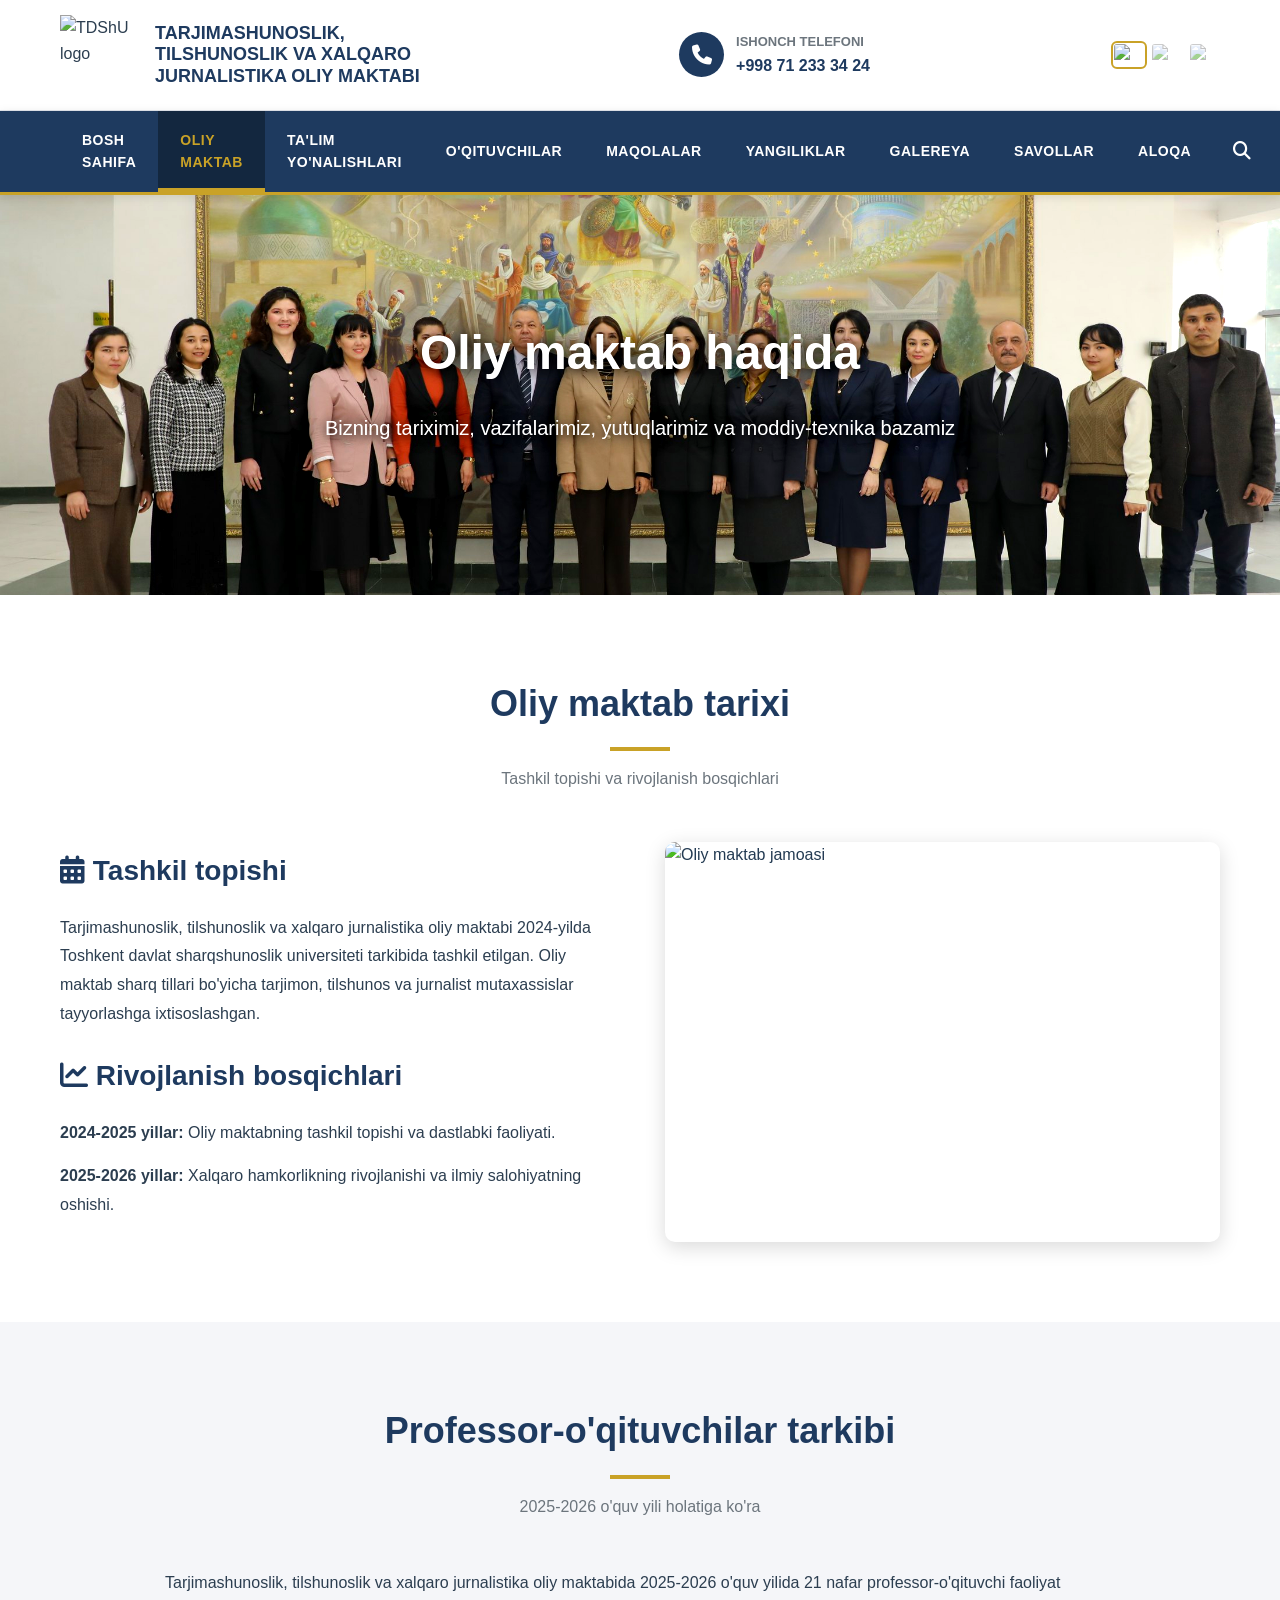
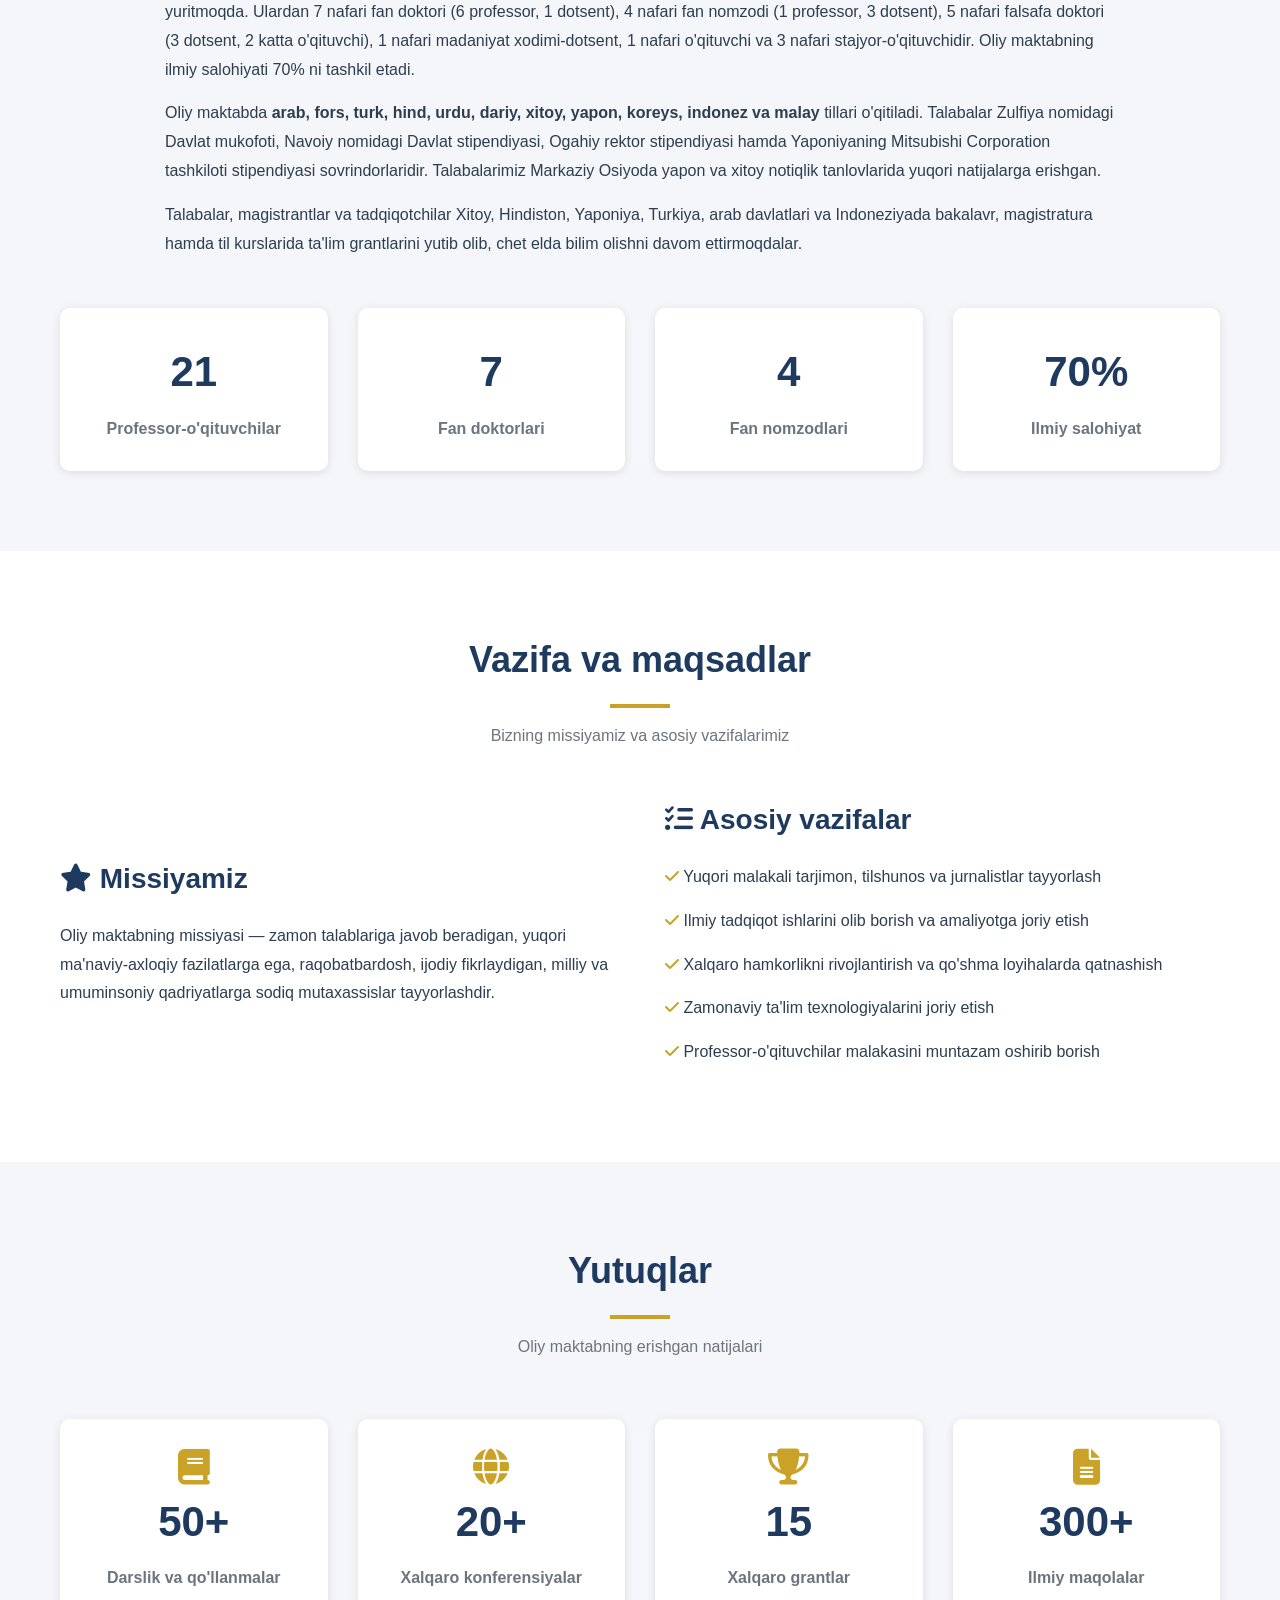
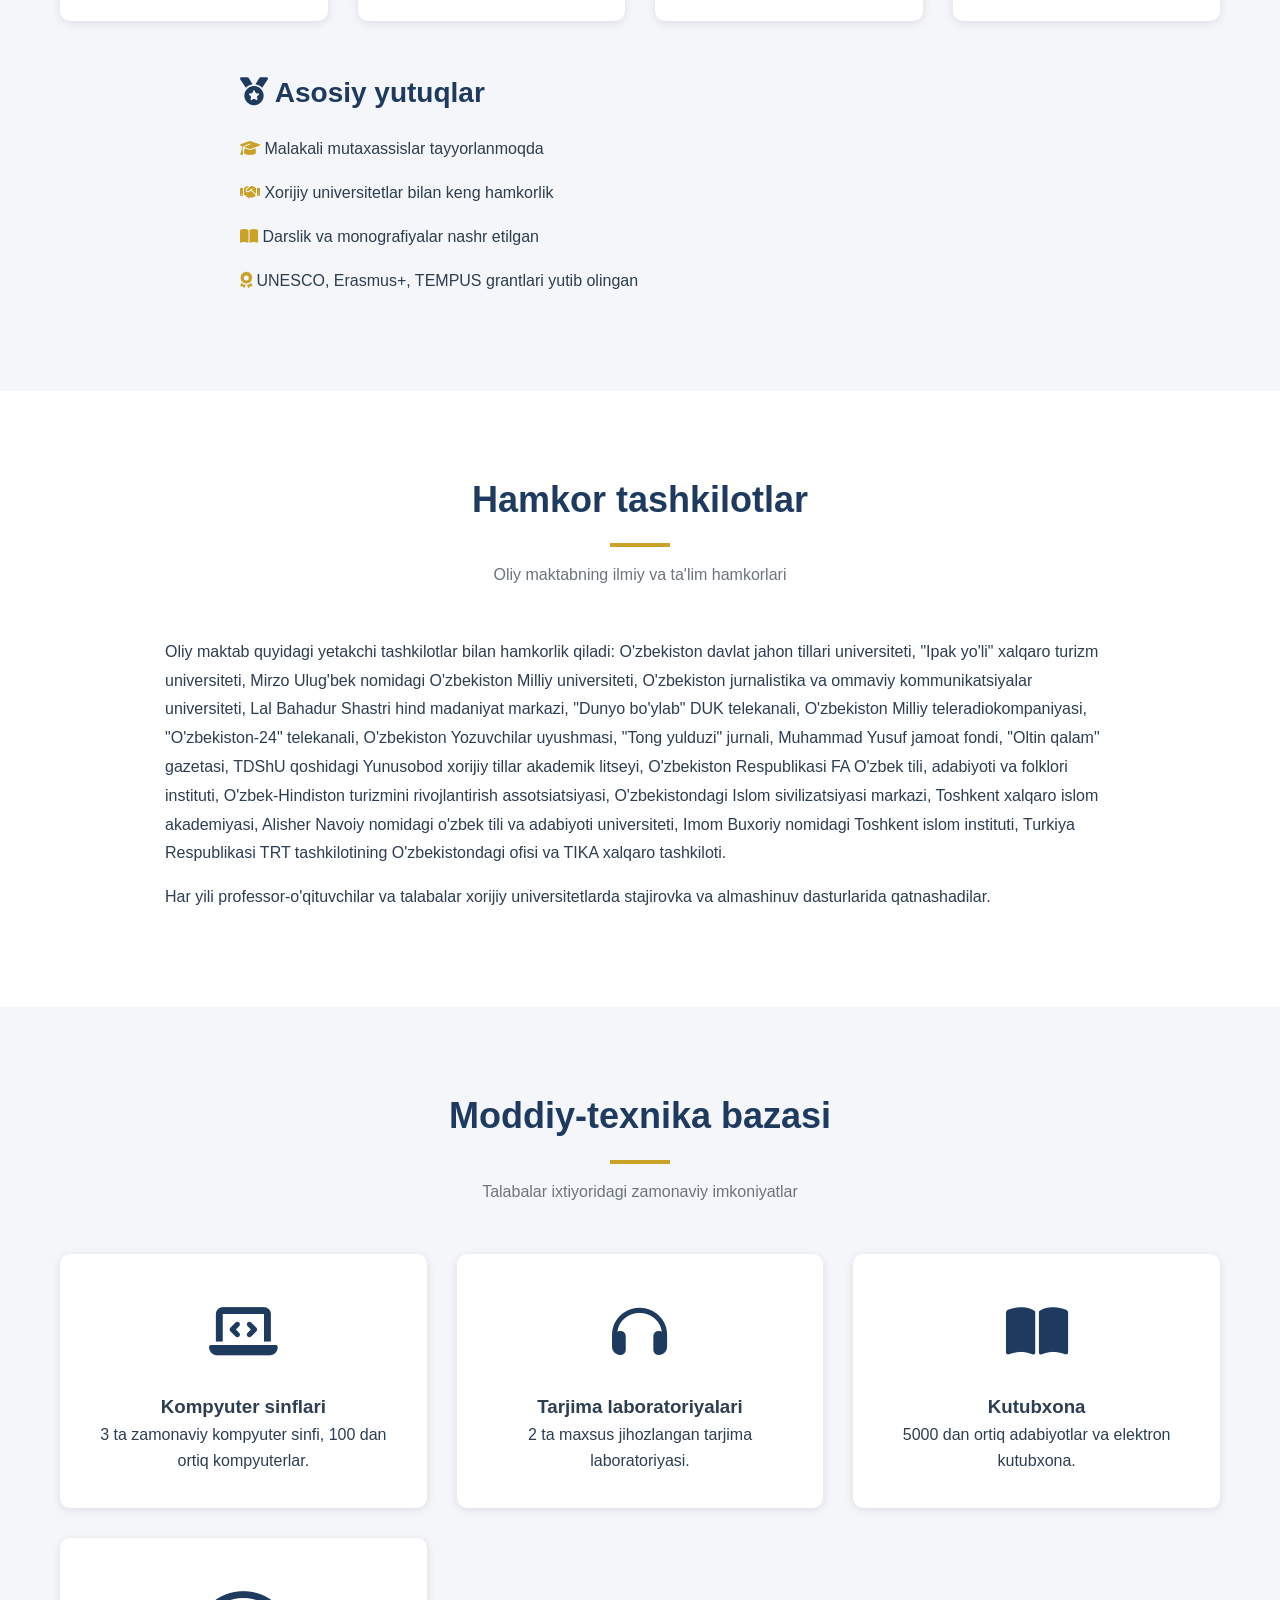
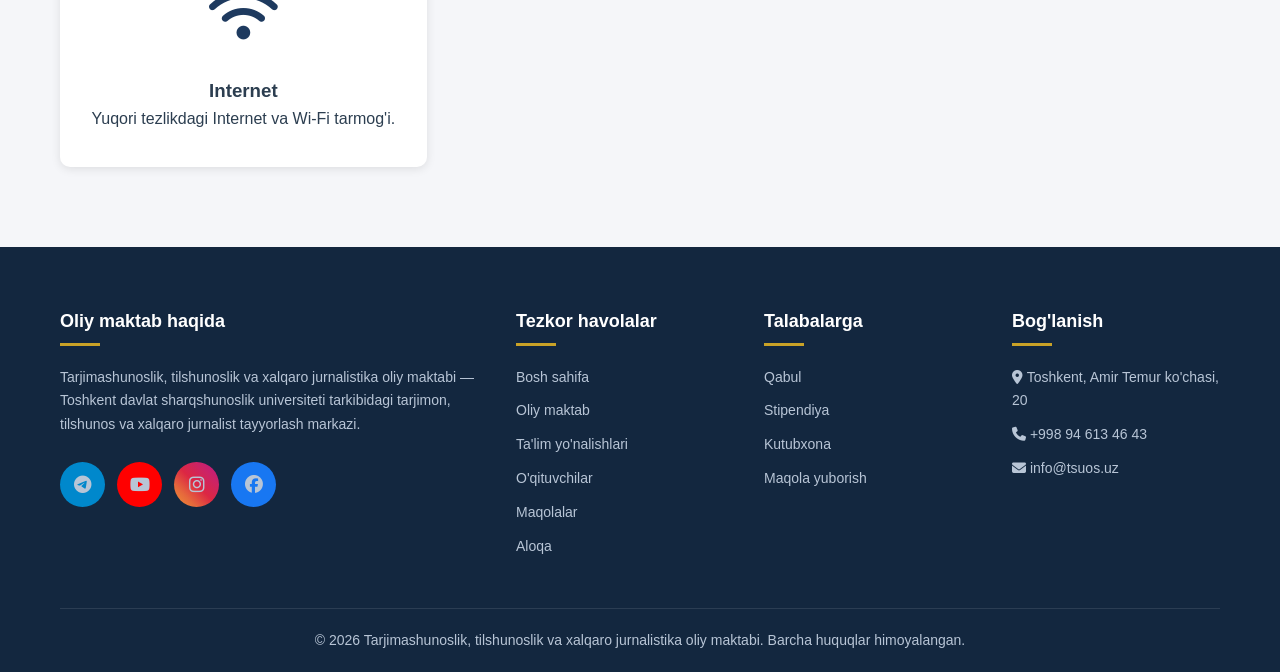
==== commit f0b52882: "txt.png" ====
--- a/about.html
+++ b/about.html
@@ -83,7 +83,7 @@
                     <p><strong>2025-2026 yillar:</strong> Xalqaro hamkorlikning rivojlanishi va ilmiy salohiyatning oshishi.</p>
                 </div>
                 <div class="about-image">
-                    <img src="images/teachers/2Y4A9756.JPG" alt="Oliy maktab jamoasi">
+                    <img loading="lazy" src="images/teachers/2Y4A9756.JPG" alt="Oliy maktab jamoasi">
                 </div>
             </div>
         </div>
--- a/css/style.css
+++ b/css/style.css
@@ -10,13 +10,14 @@
 }
 
 :root {
-    --primary-blue: #1e4d8b;
-    --dark-blue: #0d3263;
-    --light-blue: #2d6cb8;
-    --accent-blue: #4a90d9;
+    --primary-blue: #1e3a5f;   /* to'q navy */
+    --dark-blue: #13273f;      /* eng to'q navy */
+    --light-blue: #2f5680;     /* ochiqroq navy */
+    --accent-blue: #c9a227;    /* oltin (urg'u) */
+    --accent-dark: #a07d18;    /* to'q oltin (hover) */
     --white: #ffffff;
-    --light-gray: #f5f7fa;
-    --gray: #e1e7ef;
+    --light-gray: #f5f6f9;
+    --gray: #e3e6ec;
     --dark-gray: #6c757d;
     --text-dark: #2c3e50;
     --text-light: #ffffff;
@@ -148,6 +149,7 @@
 .main-nav {
     background-color: var(--primary-blue);
     box-shadow: var(--shadow);
+    border-bottom: 3px solid var(--accent-blue);
     position: sticky;
     top: 0;
     z-index: 100;
@@ -182,6 +184,11 @@
 .nav-menu a:hover,
 .nav-menu a.active {
     background-color: var(--dark-blue);
+    box-shadow: inset 0 -4px 0 0 var(--accent-blue);
+}
+
+.nav-menu a.active {
+    color: var(--accent-blue);
 }
 
 .search-icon {
@@ -253,9 +260,9 @@
     display: inline-block;
     padding: 14px 32px;
     background-color: var(--accent-blue);
-    color: white;
+    color: var(--dark-blue);
     border-radius: 5px;
-    font-weight: 600;
+    font-weight: 700;
     text-transform: uppercase;
     letter-spacing: 1px;
     transition: all 0.3s;
@@ -264,8 +271,9 @@
 }
 
 .btn:hover {
-    background-color: transparent;
-    border-color: white;
+    background-color: var(--primary-blue);
+    border-color: var(--primary-blue);
+    color: white;
 }
 
 .btn-white {
@@ -1083,7 +1091,7 @@
     display: inline-flex;
     align-items: center;
     gap: 10px;
-    background: var(--accent-blue);
+    background: var(--primary-blue);
     color: white !important;
     padding: 14px 22px;
     border-radius: 8px;
@@ -1254,7 +1262,7 @@
 }
 .search-result-type {
     background: var(--accent-blue);
-    color: white;
+    color: var(--dark-blue);
     font-size: 11px;
     padding: 3px 10px;
     border-radius: 12px;
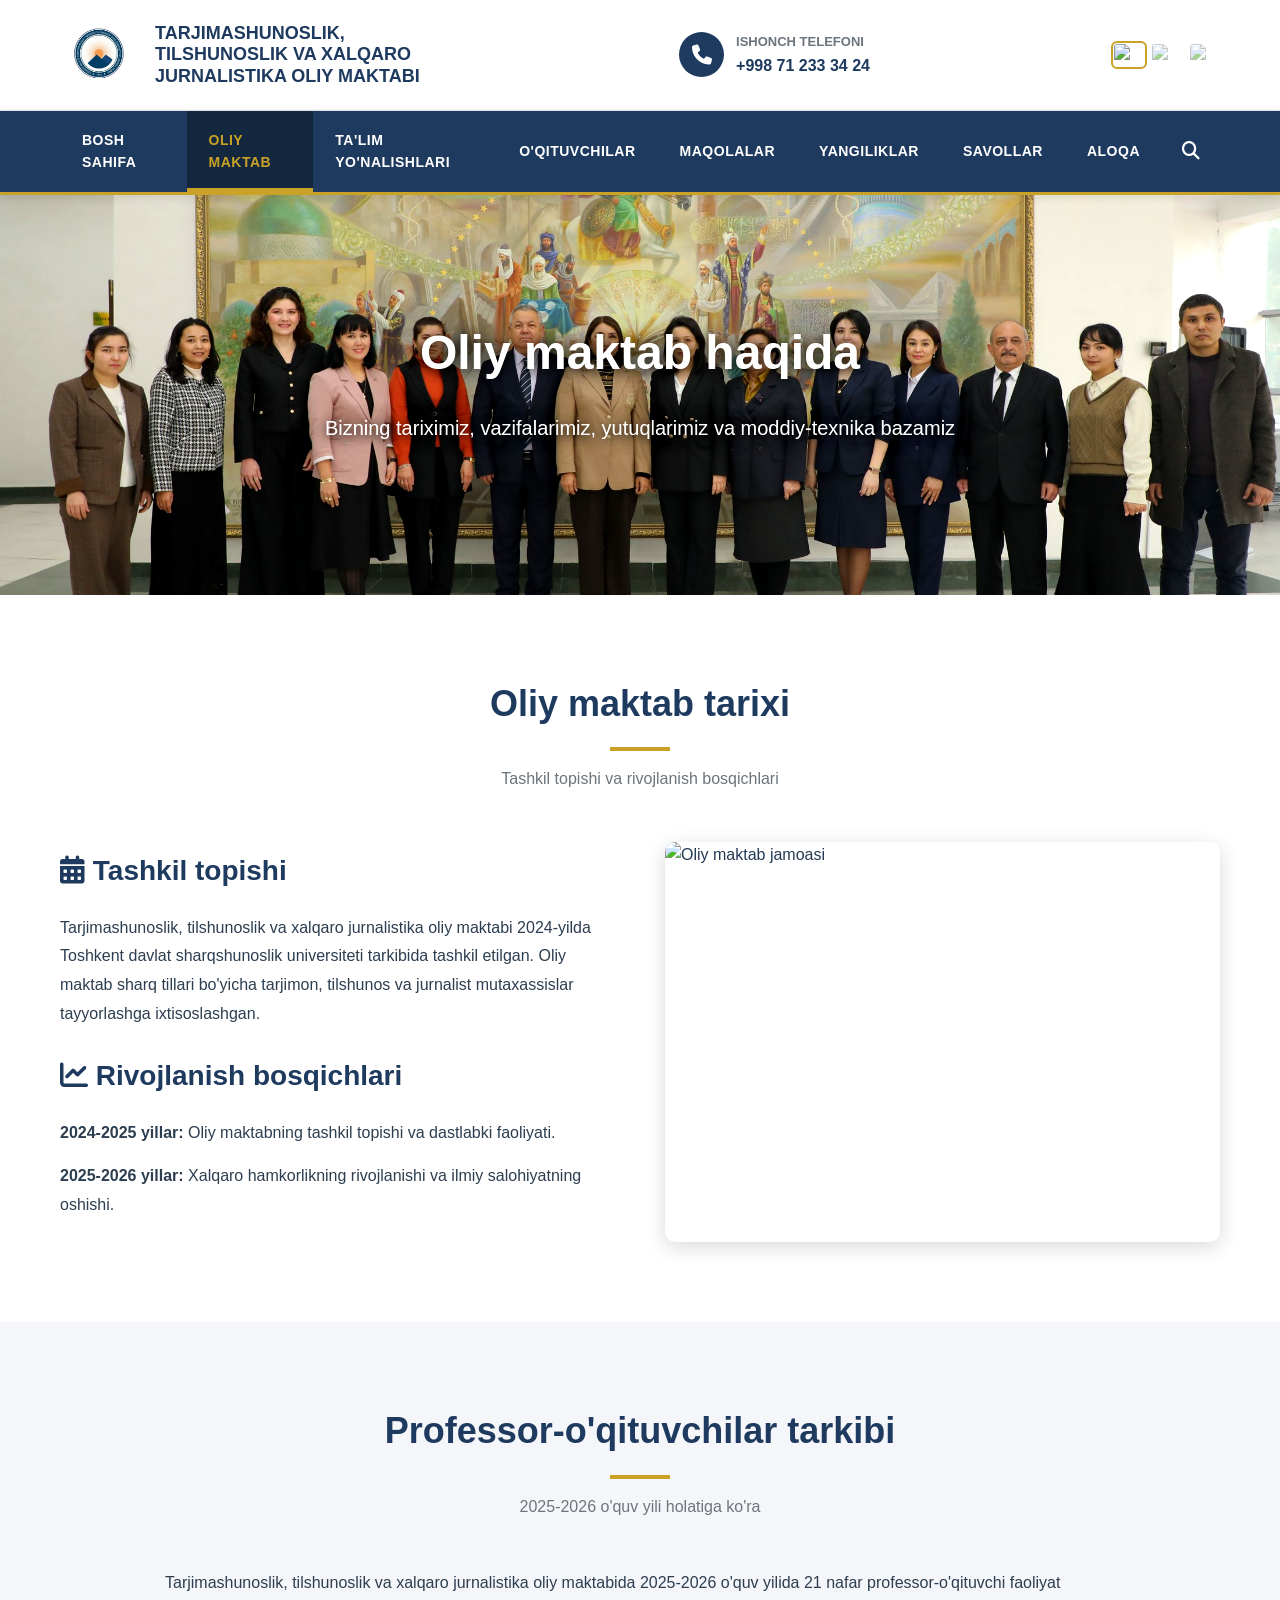
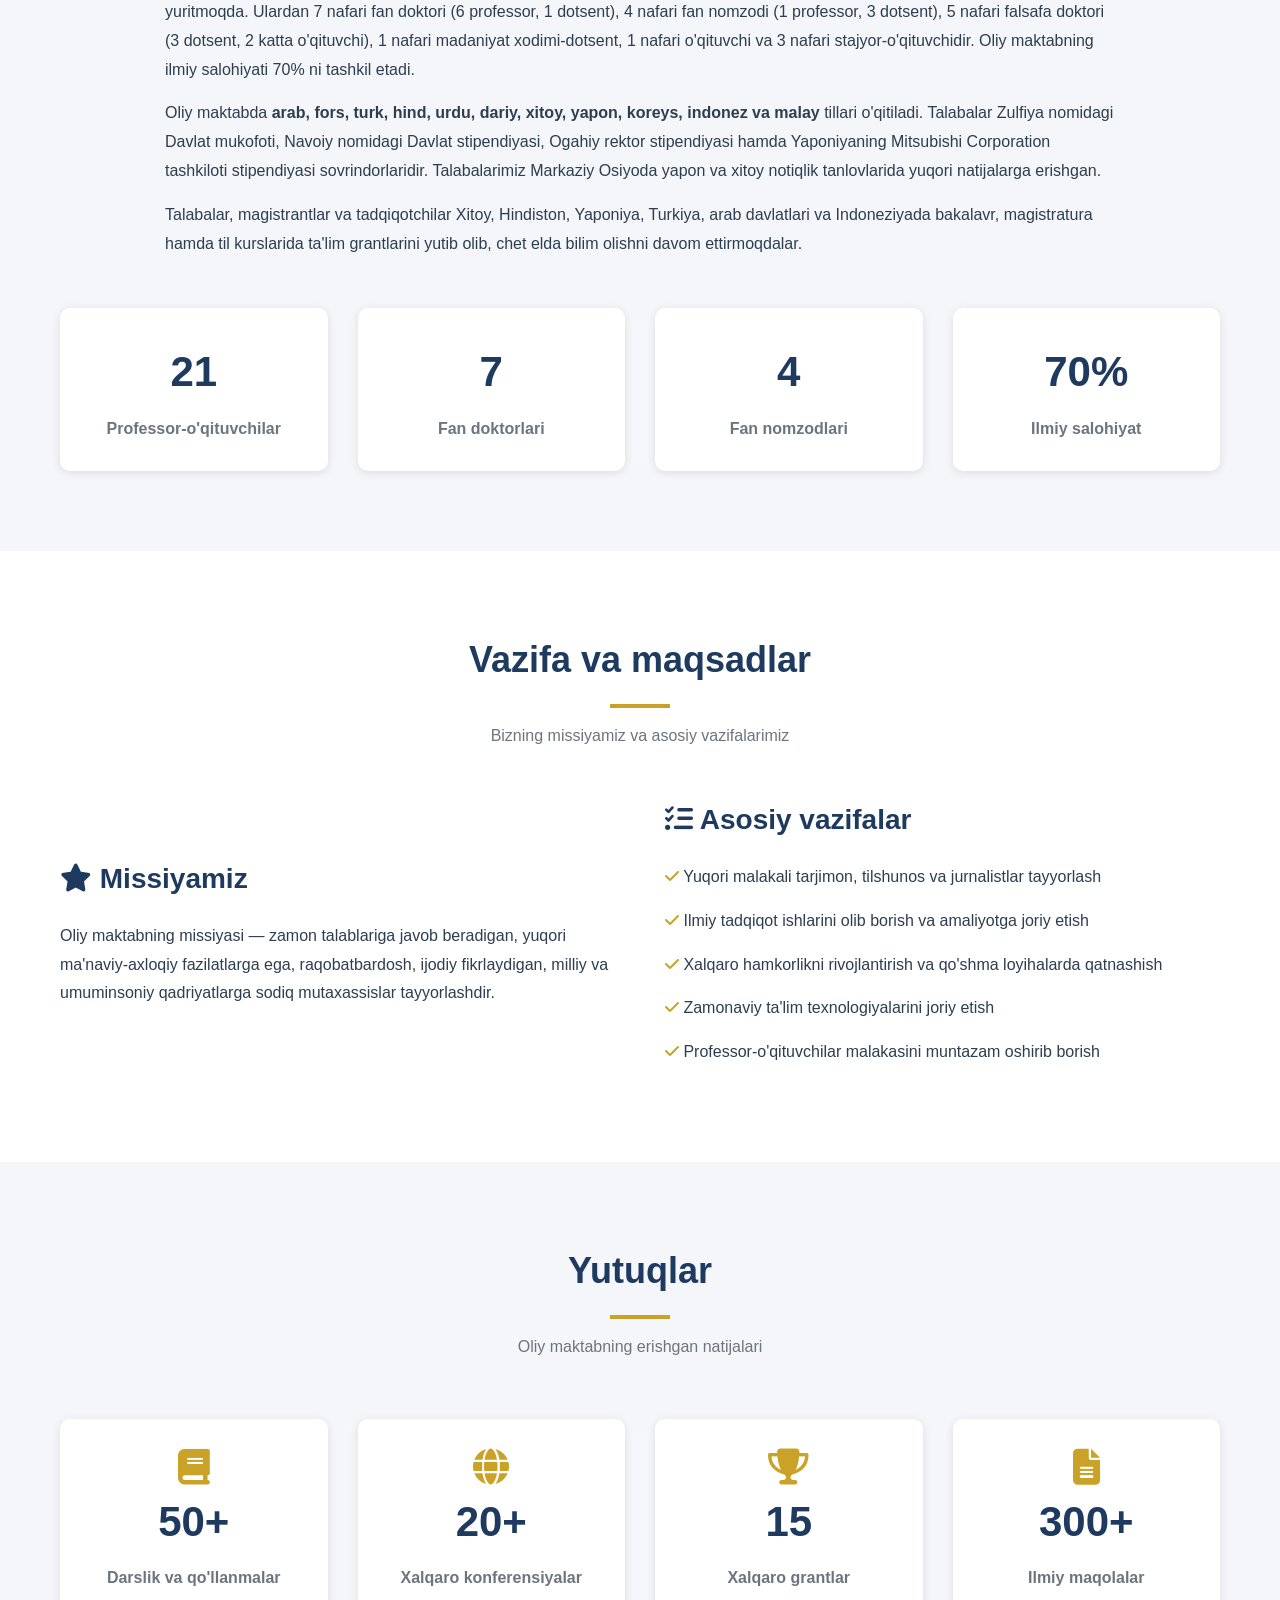
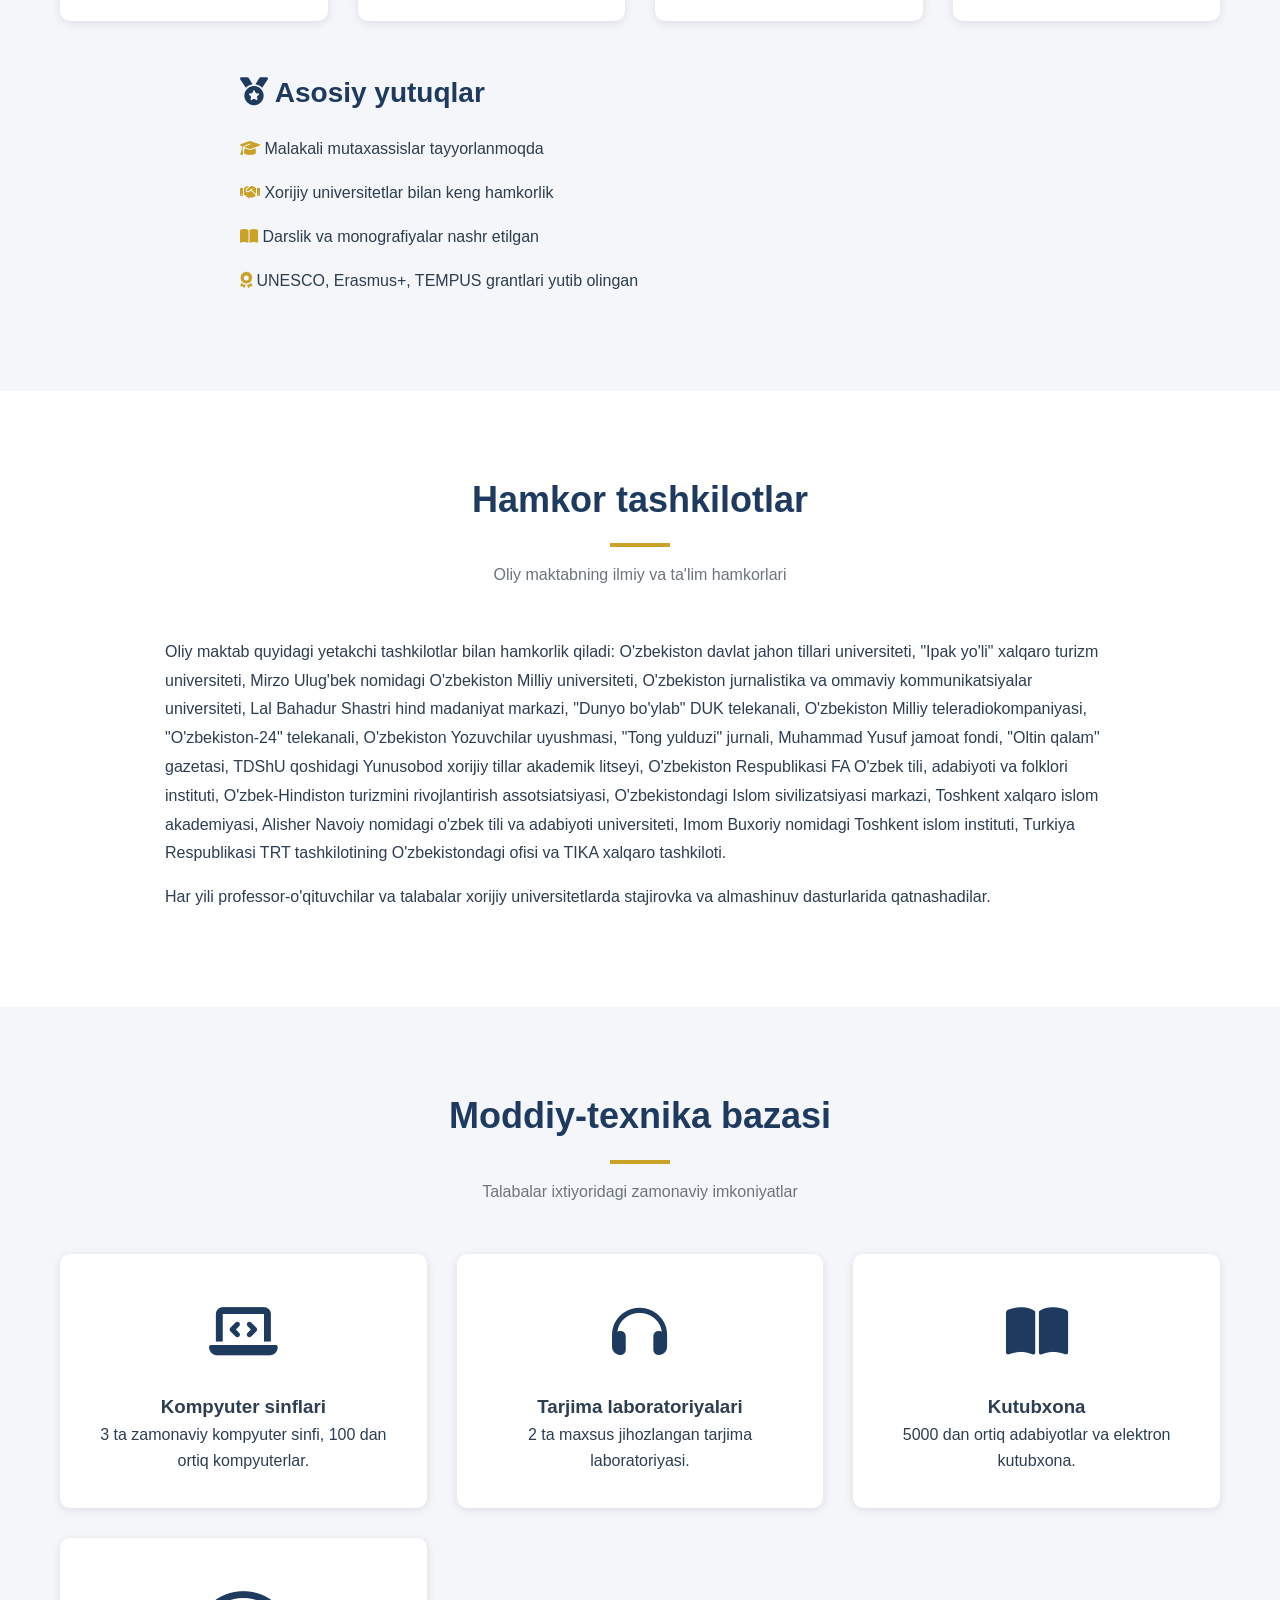
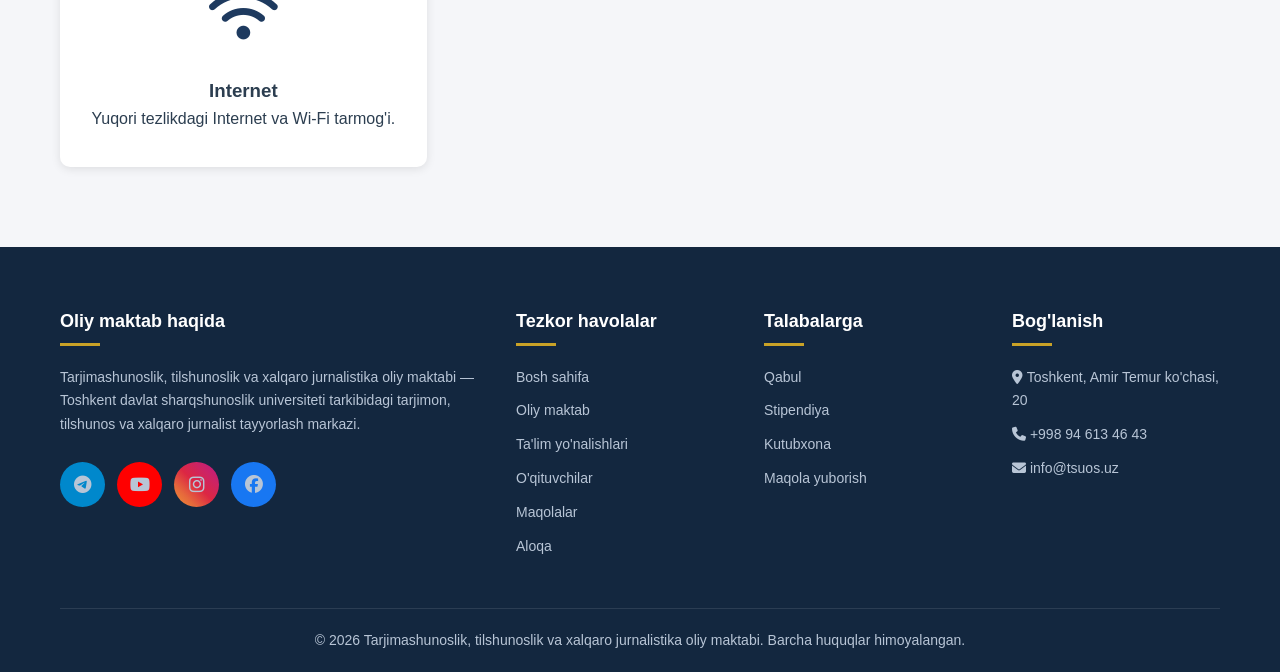
==== commit 648b8725: "txt.png" ====
--- a/about.html
+++ b/about.html
@@ -4,6 +4,13 @@
     <meta charset="UTF-8">
     <meta name="viewport" content="width=device-width, initial-scale=1.0">
     <title>Oliy maktab haqida - TDShU</title>
+    <meta name="description" content="Tarjimashunoslik, tilshunoslik va xalqaro jurnalistika oliy maktabi haqida: tarix, missiya, yutuqlar va moddiy-texnika bazasi.">
+    <link rel="icon" type="image/png" href="images/logo.png">
+    <meta property="og:type" content="website">
+    <meta property="og:title" content="Oliy maktab haqida - TDShU">
+    <meta property="og:description" content="Tarjimashunoslik, tilshunoslik va xalqaro jurnalistika oliy maktabi haqida: tarix, missiya, yutuqlar va moddiy-texnika bazasi.">
+    <meta property="og:image" content="https://tsuos.uz/wp-content/uploads/2025/04/TDSHU-Recovered-5p.png">
+    <meta name="twitter:card" content="summary_large_image">
     <link rel="stylesheet" href="css/style.css">
     <link rel="stylesheet" href="https://cdnjs.cloudflare.com/ajax/libs/font-awesome/6.4.0/css/all.min.css">
 </head>
@@ -13,7 +20,7 @@
     <div class="top-bar">
         <div class="container top-bar-content">
             <div class="logo-section">
-                <img src="https://tsuos.uz/wp-content/uploads/2025/04/TDSHU-Recovered-5p.png" alt="TDShU logo" style="width: 80px; height: 80px; object-fit: contain;">
+                <img src="images/logo.png" alt="TDShU logo" style="width: 80px; height: 80px; object-fit: contain;">
                 <div class="logo-text">
                     Tarjimashunoslik, tilshunoslik va xalqaro jurnalistika oliy maktabi
                 </div>
@@ -43,7 +50,6 @@
                 <li><a href="teachers.html">O'QITUVCHILAR</a></li>
                 <li><a href="articles.html">MAQOLALAR</a></li>
                 <li><a href="news.html">YANGILIKLAR</a></li>
-                <li><a href="gallery.html">GALEREYA</a></li>
                 <li><a href="faq.html">SAVOLLAR</a></li>
                 <li><a href="contact.html">ALOQA</a></li>
             </ul>
@@ -299,8 +305,8 @@
                     <div class="social-links">
                         <a href="https://t.me/tsuos" class="social-link telegram" target="_blank"><i class="fab fa-telegram"></i></a>
                         <a href="https://www.youtube.com/@tsuosuz" class="social-link youtube" target="_blank"><i class="fab fa-youtube"></i></a>
-                        <a href="#" class="social-link instagram" target="_blank"><i class="fab fa-instagram"></i></a>
-                        <a href="#" class="social-link facebook" target="_blank"><i class="fab fa-facebook"></i></a>
+                        <a href="https://instagram.com/tsuos_uz" class="social-link instagram" target="_blank" title="Instagram"><i class="fab fa-instagram"></i></a>
+                        <a href="https://facebook.com/tsuos" class="social-link facebook" target="_blank" title="Facebook"><i class="fab fa-facebook"></i></a>
                     </div>
                 </div>
                 <div class="footer-section">
@@ -317,9 +323,9 @@
                 <div class="footer-section">
                     <h4>Talabalarga</h4>
                     <ul>
-                        <li><a href="#">Qabul</a></li>
-                        <li><a href="#">Stipendiya</a></li>
-                        <li><a href="#">Kutubxona</a></li>
+                        <li><a href="https://tsuos.uz" target="_blank" rel="noopener">Qabul</a></li>
+                        <li><a href="https://tsuos.uz" target="_blank" rel="noopener">Stipendiya</a></li>
+                        <li><a href="https://tsuos.uz" target="_blank" rel="noopener">Kutubxona</a></li>
                         <li><a href="submit-article.html">Maqola yuborish</a></li>
                     </ul>
                 </div>
@@ -336,8 +342,8 @@
         </div>
     </footer>
 
+    <script src="js/config.js"></script>
     <script src="js/i18n.js"></script>
-    <script src="js/db.js"></script>
     <script src="js/search.js"></script>
     <script src="js/script.js"></script>
 </body>
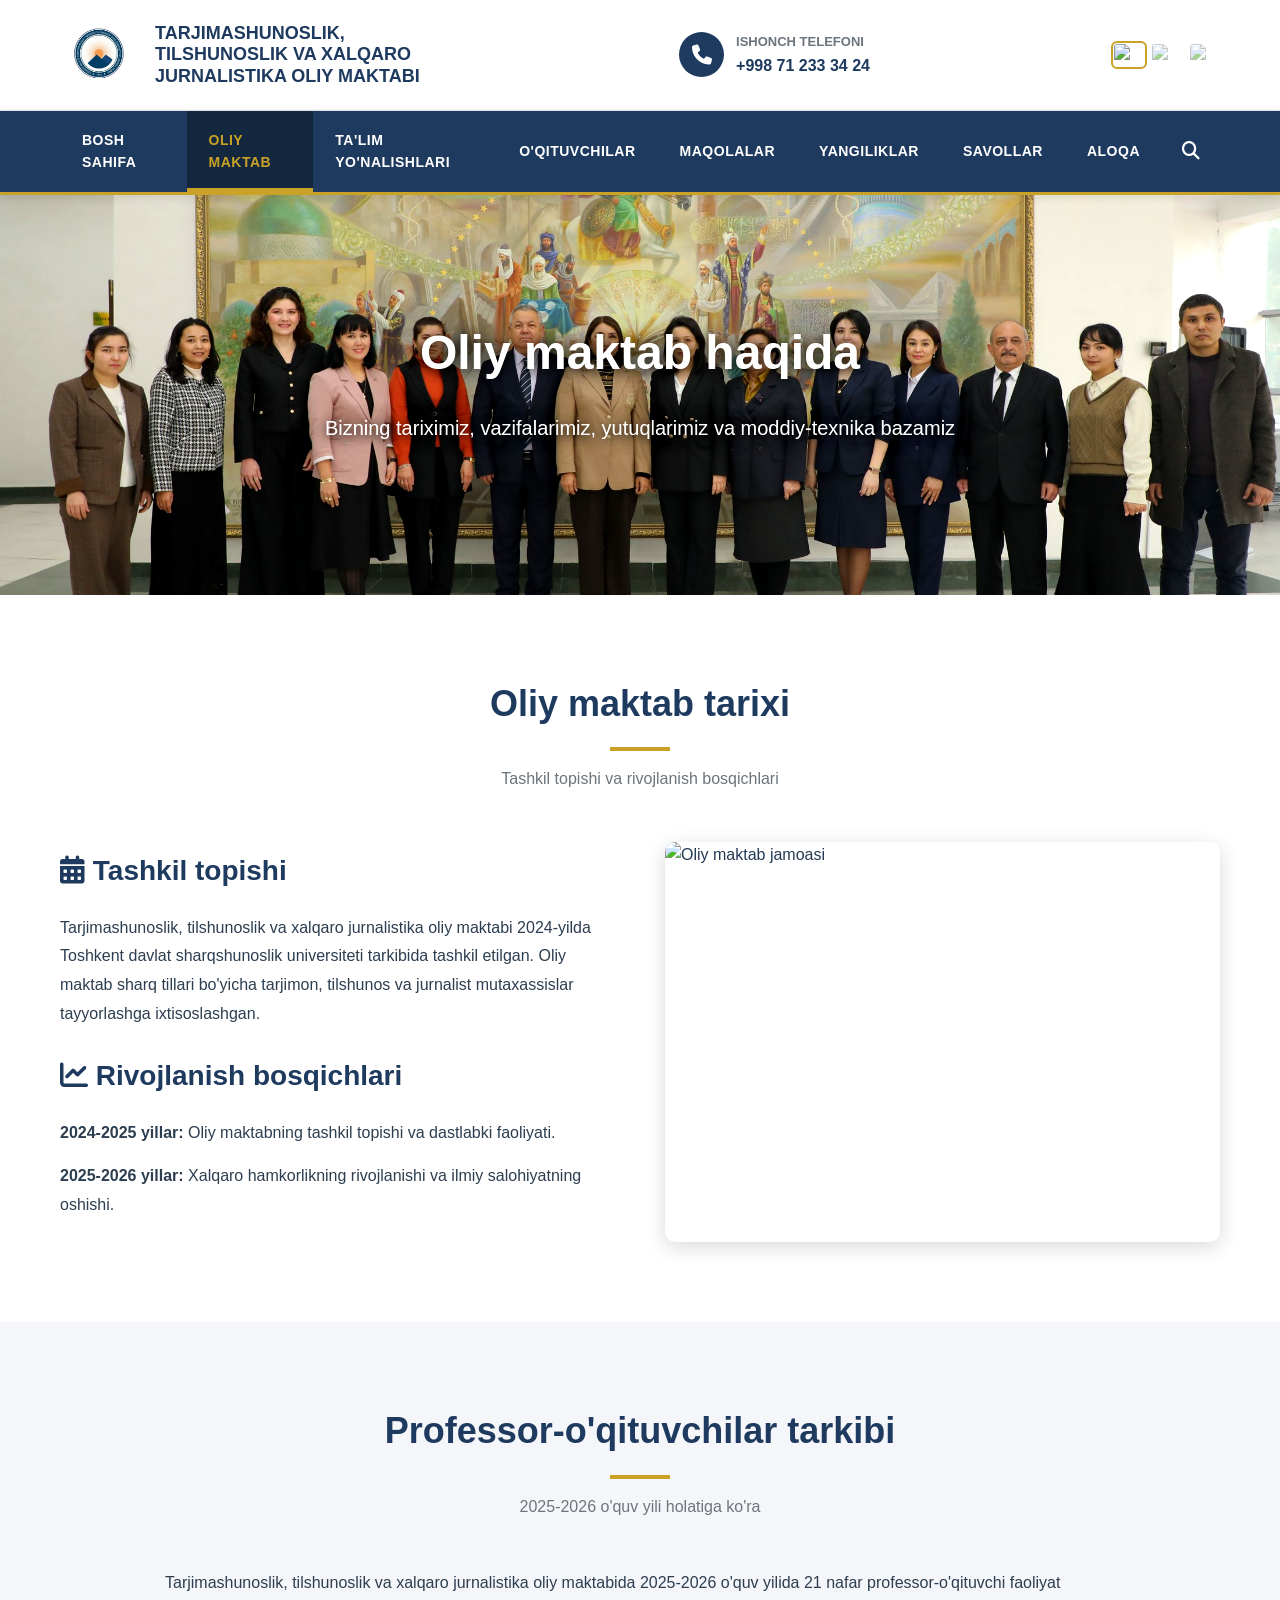
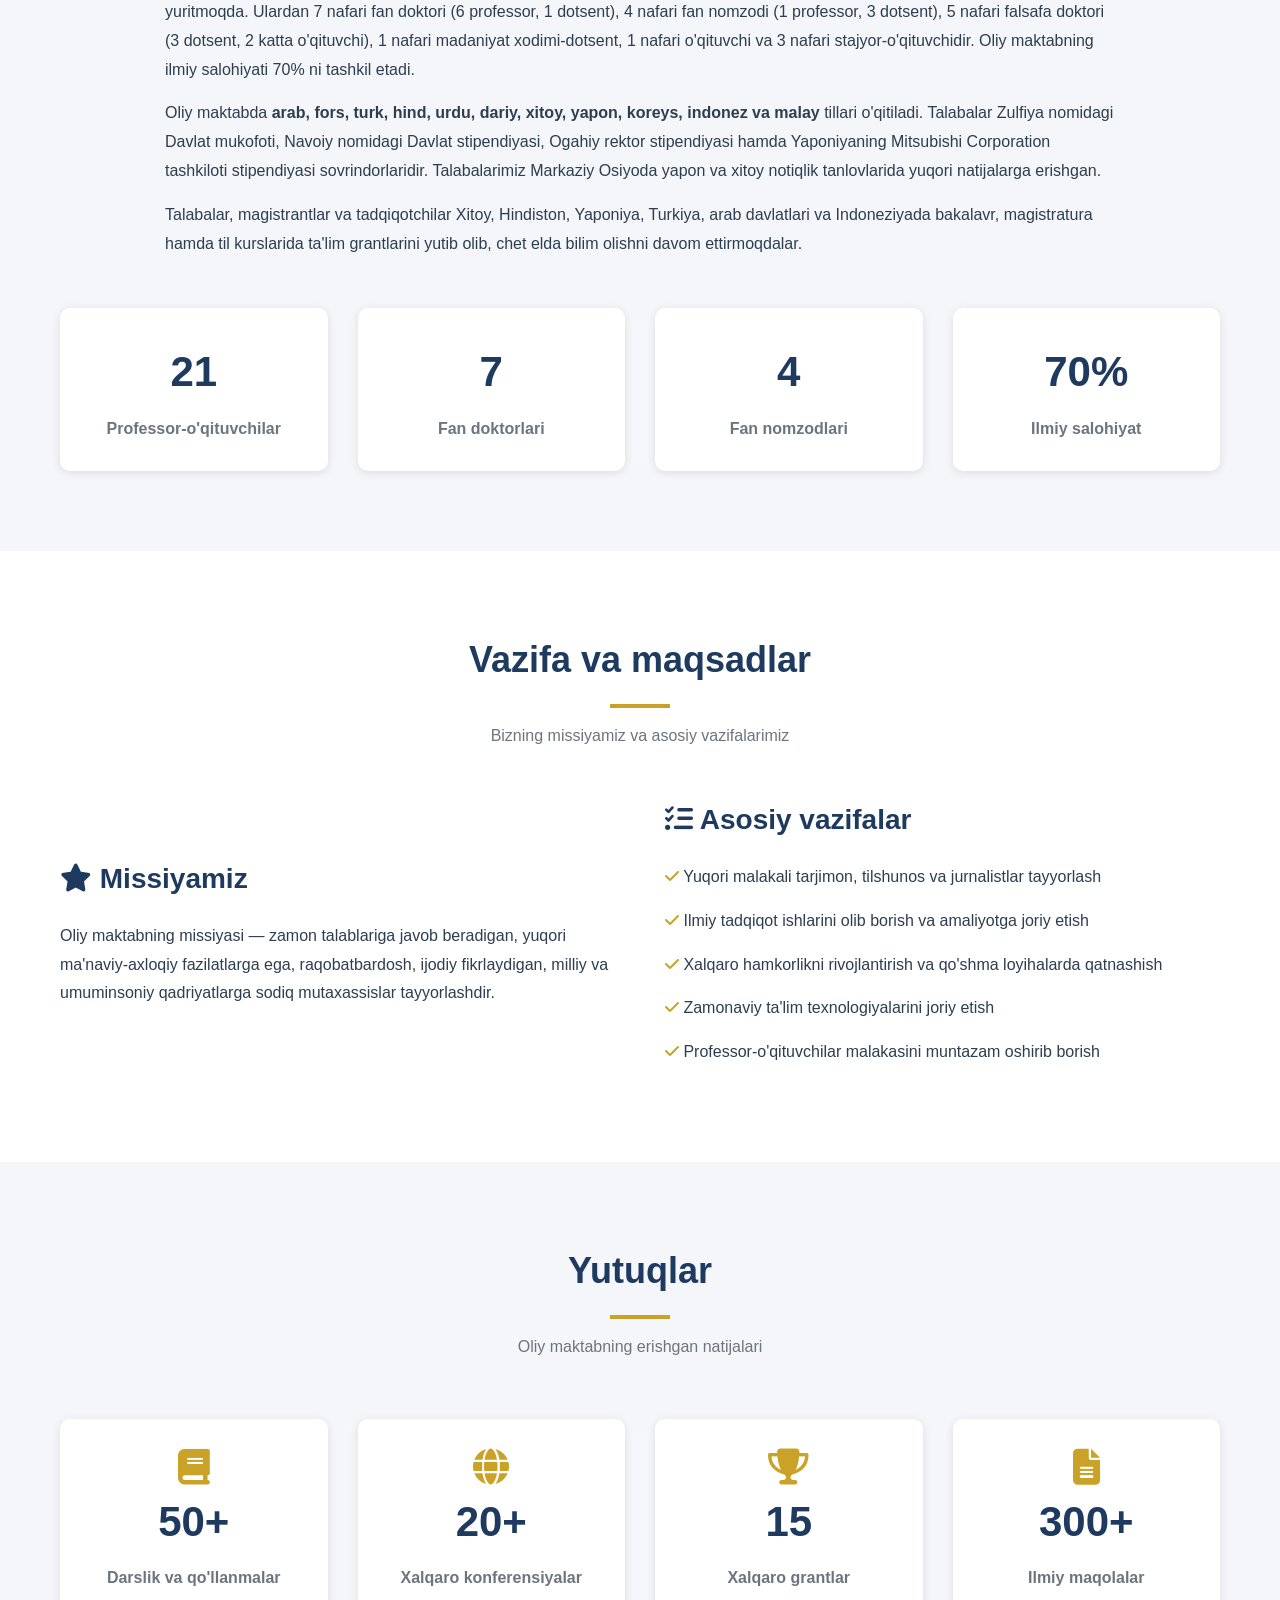
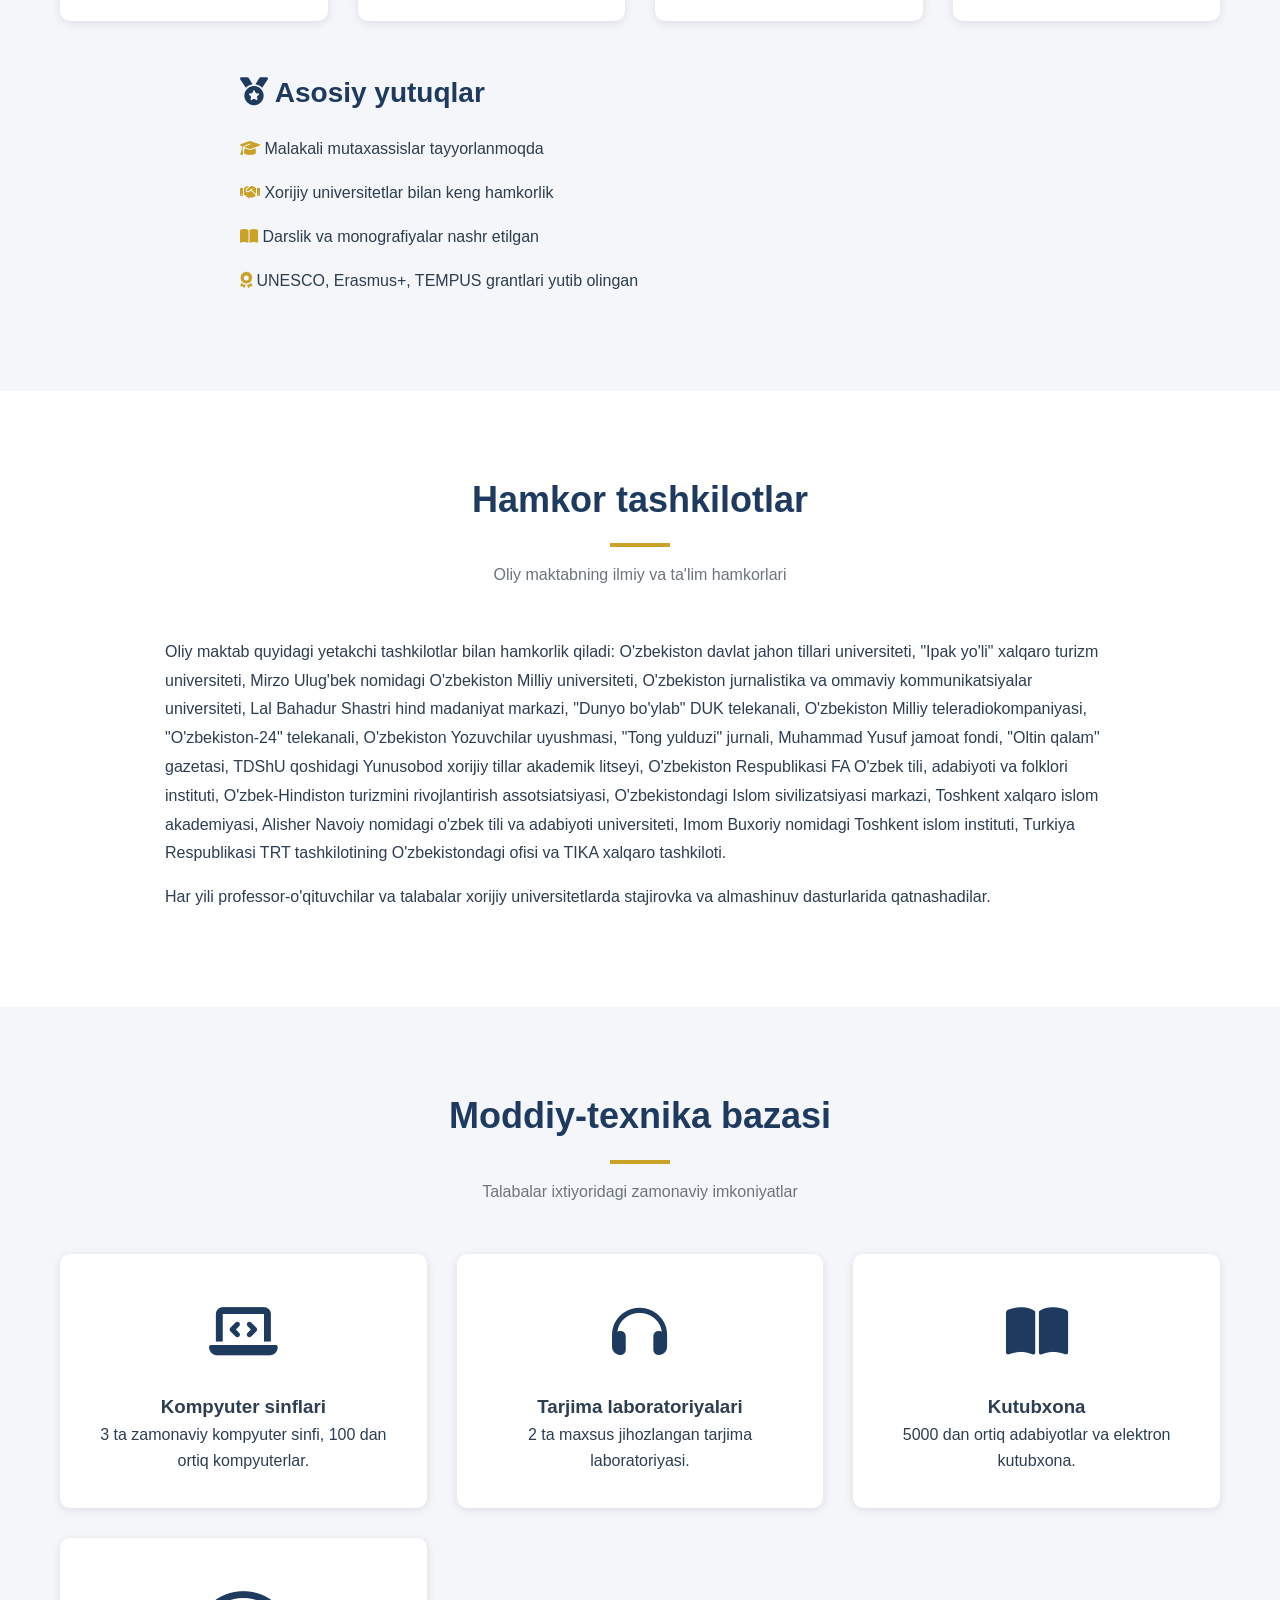
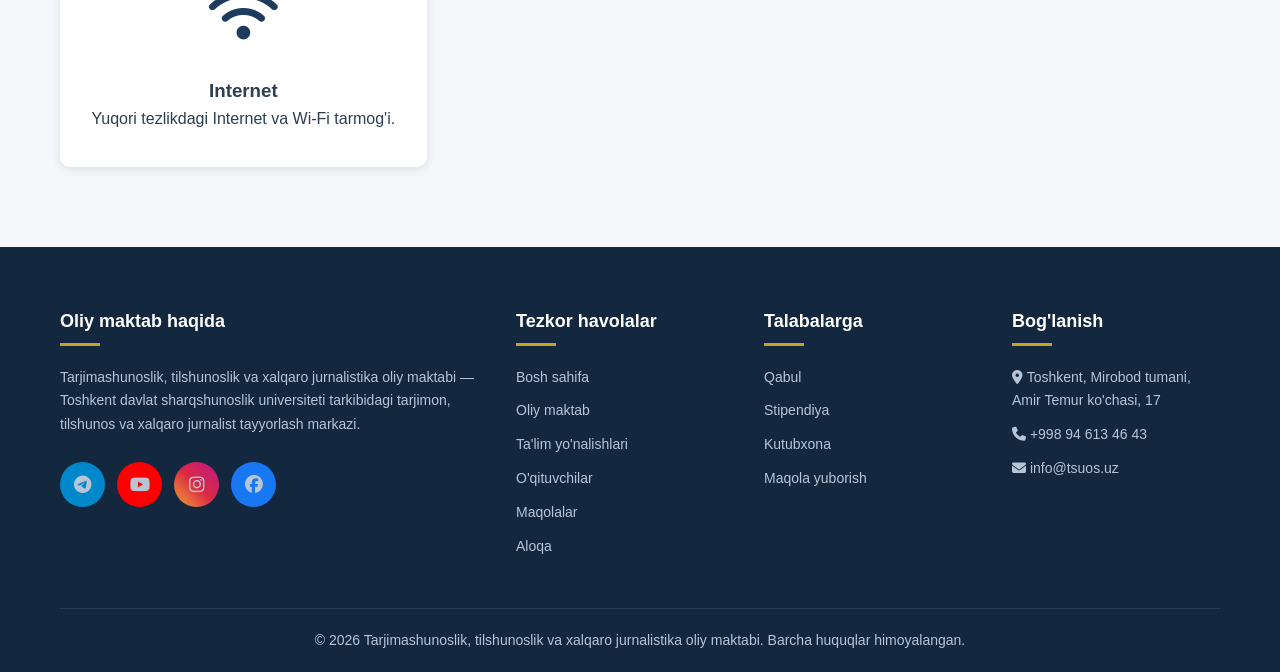
==== commit aac7e206: "txt.png" ====
--- a/about.html
+++ b/about.html
@@ -331,7 +331,7 @@
                 </div>
                 <div class="footer-section">
                     <h4>Bog'lanish</h4>
-                    <p><i class="fas fa-map-marker-alt"></i> Toshkent, Amir Temur ko'chasi, 20</p>
+                    <p><i class="fas fa-map-marker-alt"></i> Toshkent, Mirobod tumani, Amir Temur ko'chasi, 17</p>
                     <p><i class="fas fa-phone"></i> +998 94 613 46 43</p>
                     <p><i class="fas fa-envelope"></i> info@tsuos.uz</p>
                 </div>
